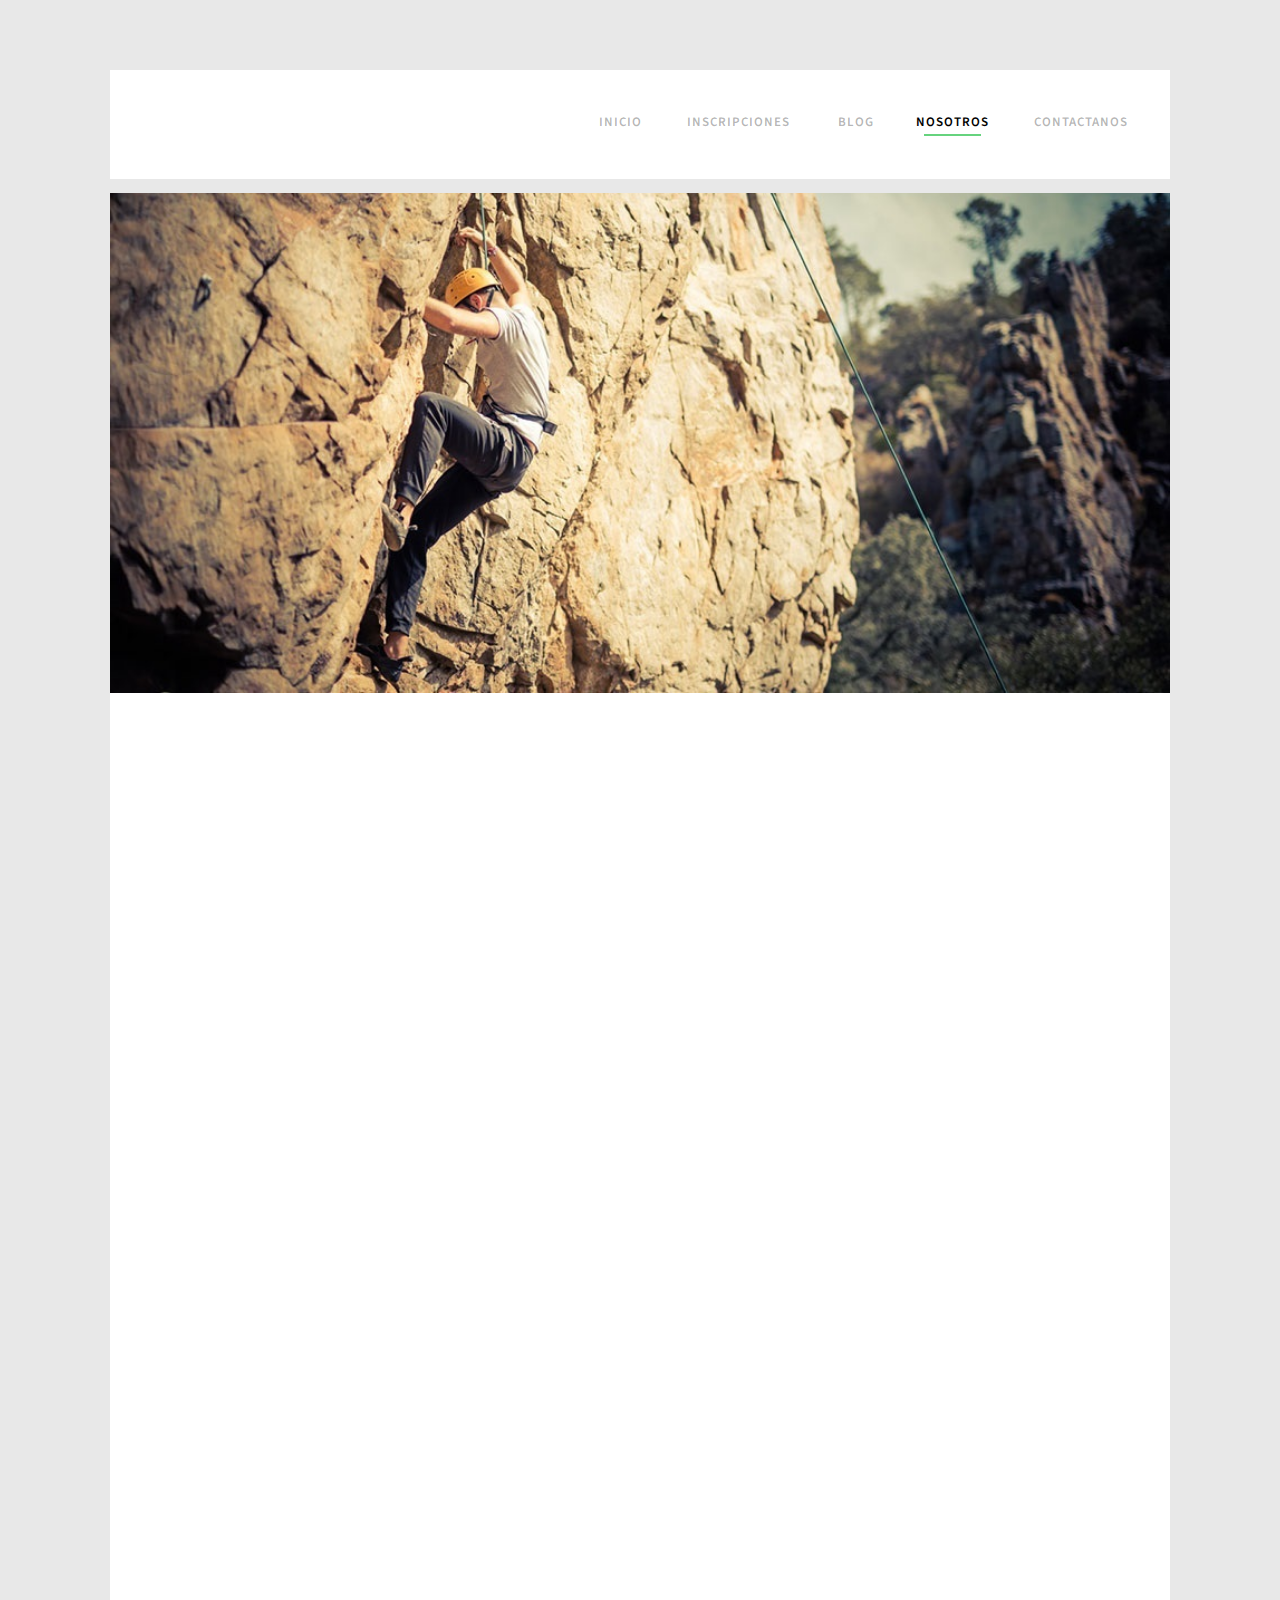
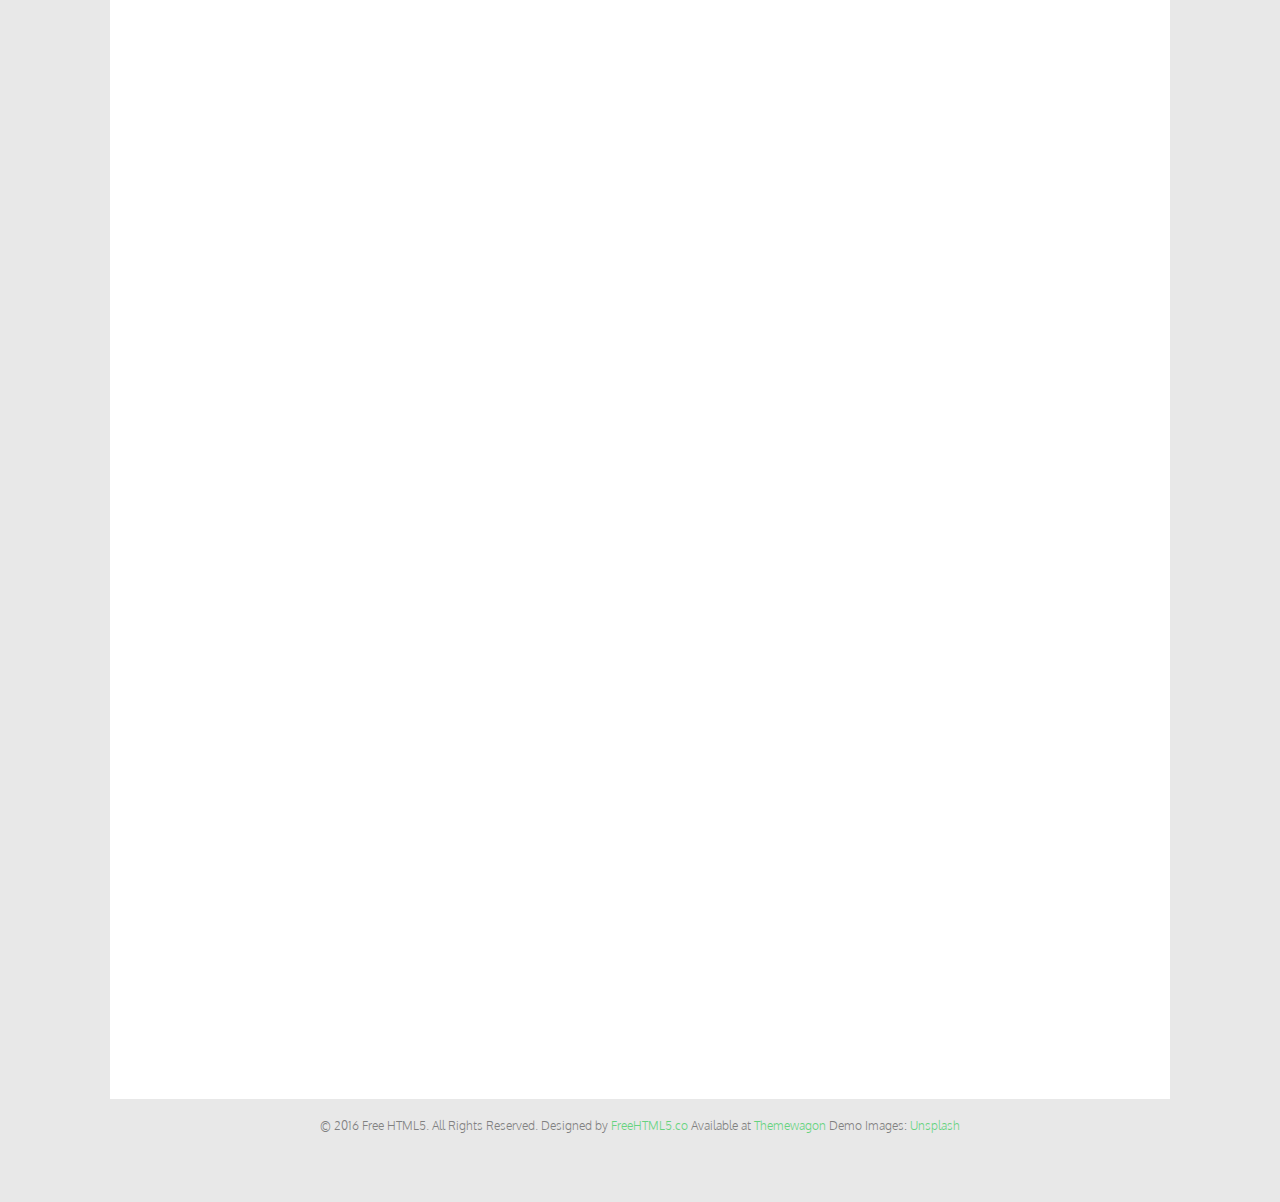
==== about.html @ 467f3aa7 "Add files via upload" ====
<!DOCTYPE HTML>
<html>
	<head>
	<meta charset="utf-8">
	<meta http-equiv="X-UA-Compatible" content="IE=edge">
	<title>Escalda</title>
	<meta name="viewport" content="width=device-width, initial-scale=1">
	<meta name="description" content="Free HTML5 Website Template by freehtml5.co" />
	<meta name="keywords" content="free website templates, free html5, free template, free bootstrap, free website template, html5, css3, mobile first, responsive" />
	<meta name="author" content="freehtml5.co" />

	<!--
	//////////////////////////////////////////////////////

	FREE HTML5 TEMPLATE
	DESIGNED & DEVELOPED by FreeHTML5.co

	Website: 		http://freehtml5.co/
	Email: 			info@freehtml5.co
	Twitter: 		http://twitter.com/fh5co
	Facebook: 		https://www.facebook.com/fh5co

	//////////////////////////////////////////////////////
	 -->

  	<!-- Facebook and Twitter integration -->
	<meta property="og:title" content=""/>
	<meta property="og:image" content=""/>
	<meta property="og:url" content=""/>
	<meta property="og:site_name" content=""/>
	<meta property="og:description" content=""/>
	<meta name="twitter:title" content="" />
	<meta name="twitter:image" content="" />
	<meta name="twitter:url" content="" />
	<meta name="twitter:card" content="" />

	<link href="https://fonts.googleapis.com/css?family=Oxygen:300,400" rel="stylesheet">
	<link href="https://fonts.googleapis.com/css?family=Source+Sans+Pro:400,600,700" rel="stylesheet">

	<!-- Animate.css -->
	<link rel="stylesheet" href="css/animate.css">
	<!-- Icomoon Icon Fonts-->
	<link rel="stylesheet" href="css/icomoon.css">
	<!-- Bootstrap  -->
	<link rel="stylesheet" href="css/bootstrap.css">

	<!-- Magnific Popup -->
	<link rel="stylesheet" href="css/magnific-popup.css">

	<!-- Flexslider  -->
	<link rel="stylesheet" href="css/flexslider.css">

	<!-- Theme style  -->
	<link rel="stylesheet" href="css/style.css">

	<!-- Modernizr JS -->
	<script src="js/modernizr-2.6.2.min.js"></script>
	<!-- FOR IE9 below -->
	<!--[if lt IE 9]>
	<script src="js/respond.min.js"></script>
	<![endif]-->

	</head>
	<body>

	<div class="fh5co-loader"></div>

	<div id="page">
	<nav class="fh5co-nav" role="navigation">
		<div class="container-wrap">
			<div class="top-menu">
				<div class="row">
					<div class="col-xs-2">
						<div id="fh5co-logo"><a href="index.html"></a></div>
					</div>
					<div class="col-xs-10 text-right menu-1">
						<ul>
							<span class="icon-home3"><li><a href="index.html">Inicio</a></li>
							<span class="icon-quill"></span><li><a href="work.html">Inscripciones</a></li>
							<li class="has-dropdown">
								<span class="icon-books"></span><a href="blog.html">Blog</a>
								<ul class="dropdown">
									<li><a href="#">Web Design</a></li>
									<li><a href="#">eCommerce</a></li>
									<li><a href="#">Branding</a></li>
									<li><a href="#">API</a></li>
								</ul>
							</li>
							<span class="icon-info"></span><li class="active"><a href="about.html">Nosotros</a></li>
							<span class="icon-location2"></span><li><a href="contact.html">Contactanos</a></li>
						</ul>
					</div>
				</div>

			</div>
		</div>
	</nav>
	<div class="container-wrap">
		<aside id="fh5co-hero">
			<div class="flexslider">
				<ul class="slides">
			   	<li style="background-image: url(images/img_bg_3.jpg);">
			   		<div class="overlay-gradient"></div>
			   		<div class="container-fluids">
			   			<div class="row">
				   			<div class="col-md-6 col-md-offset-3 slider-text slider-text-bg">
				   				<div class="slider-text-inner text-center">
				   					<h1>Asociación Potosina de Escalada A.C.</h1>
										<h2>Puedes ver más de nostros aquí <a href="http://themewagon.com/" target="_blank">Themewagon</a></h2>
				   				</div>
				   			</div>
				   		</div>
			   		</div>
			   	</li>
			  	</ul>
		  	</div>
		</aside>
		<div id="fh5co-about">
			<div class="row animate-box">
				<div class="col-md-6 col-md-offset-3 text-center heading-section">
					<h3>Nuestra historia</h3>
					<p>La Asociación Potosina de Escalada A.C. (APE, por sus siglas), es una organización de orden civil conformada por apasionados del deporte,
						que buscan a través de ella promover, organizar y fomentar la práctica de la escalada en la población potosina; así como servir de enlace y
						coordinador con las competencias regionales y nacionales.

						La APE, igualmente busca engendrar a semilla de una comunidad fuerte y participativa a través de la afiliación y la organización
						de eventos especiales como la proyección de cine de aventura, platicas, cursos y convivencias. </p><br>
				</div>
			</div>

			<div class="row">
				<div class="col-md-10 col-md-offset-1 text-center animate-box">
					<p><img src="images/cover_bg_3.jpg" alt="Free HTML5 Bootstrap Template" class="img-responsive"></p>
				</div>
				<div class="col-md-8 col-md-offset-2 text-center animate-box">
					<div class="about-desc">
						<h3>Misión</h3>
						<p>Fomentar y promover la práctica de la escalada en la población potosina, a partir de la organización de talleres,
							eventos y clínicas, dirigidas al fortalecimiento de la comunidad, no solo como escaladores, igualmente como seres humanos en contacto
							con la naturaleza. </p>
						<h3>Visión</h3>
						<p>Apoyar el desarrollo de una selección regional potosina que represente al estado en competencias regionales, nacionales e
							internacionales. Así como el fomento a una comunidad escaladora local fuerte y comprometida con el deporte. </p>
						<h3>Objetivos</h3>
						<p>
							Acercar y promover la escalada deportiva a la población potosina.

							Que el deportista no solo desarrolle habilidades físicas, igualmente adquiera capacidades sociales de cooperatividad,
							empatía y respeto por el otro y la naturaleza.
						</p><br>
						<br>
						<p>
							<ul class="fh5co-social-icons">
								<li><a href="#"><i class="icon-twitter"></i></a></li>
								<li><a href="https://es-la.facebook.com/ucslp"><i class="icon-facebook"></i></a></li>
								<li><a href="#"><i class="icon-linkedin"></i></a></li>
								<li><a href="#"><i class="icon-dribbble"></i></a></li>
							</ul>
						</p>
					</div>
				</div>
			</div>
		</div>
	</div><!-- END container-wrap -->


			<div class="row copyright">
				<div class="col-md-12 text-center">
					<p>
						<small class="block">&copy; 2016 Free HTML5. All Rights Reserved.</small>
						<small class="block">Designed by <a href="http://freehtml5.co/" target="_blank">FreeHTML5.co</a> Available at <a href="http://themewagon.com/" target="_blank">Themewagon</a> Demo Images: <a href="http://unsplash.co/" target="_blank">Unsplash</a></small>
					</p>
					<p>
						<ul class="fh5co-social-icons">
							<li><a href="#"><i class="icon-twitter"></i></a></li>
							<li><a href="#"><i class="icon-facebook"></i></a></li>
							<li><a href="#"><i class="icon-linkedin"></i></a></li>
							<li><a href="#"><i class="icon-dribbble"></i></a></li>
						</ul>
					</p>
				</div>
			</div>
		</footer>
	</div><!-- END container-wrap -->
	</div>

	<div class="gototop js-top">
		<a href="#" class="js-gotop"><i class="icon-arrow-up2"></i></a>
	</div>

	<!-- jQuery -->
	<script src="js/jquery.min.js"></script>
	<!-- jQuery Easing -->
	<script src="js/jquery.easing.1.3.js"></script>
	<!-- Bootstrap -->
	<script src="js/bootstrap.min.js"></script>
	<!-- Waypoints -->
	<script src="js/jquery.waypoints.min.js"></script>
	<!-- Flexslider -->
	<script src="js/jquery.flexslider-min.js"></script>
	<!-- Magnific Popup -->
	<script src="js/jquery.magnific-popup.min.js"></script>
	<script src="js/magnific-popup-options.js"></script>
	<!-- Counters -->
	<script src="js/jquery.countTo.js"></script>
	<!-- Main -->
	<script src="js/main.js"></script>

	</body>
</html>
---- css/icomoon.css ----
@font-face {
  font-family: 'icomoon';
  src:  url('fonts/icomoon.eot?5j2n32');
  src:  url('fonts/icomoon.eot?5j2n32#iefix') format('embedded-opentype'),
    url('fonts/icomoon.ttf?5j2n32') format('truetype'),
    url('fonts/icomoon.woff?5j2n32') format('woff'),
    url('fonts/icomoon.svg?5j2n32#icomoon') format('svg');
  font-weight: normal;
  font-style: normal;
}

[class^="icon-"], [class*=" icon-"] {
  /* use !important to prevent issues with browser extensions that change fonts */
  font-family: 'icomoon' !important;
  speak: none;
  font-style: normal;
  font-weight: normal;
  font-variant: normal;
  text-transform: none;
  line-height: 1;

  /* Better Font Rendering =========== */
  -webkit-font-smoothing: antialiased;
  -moz-osx-font-smoothing: grayscale;
}

.icon-eye2:before {
  content: "\e064";
}
.icon-paper-clip:before {
  content: "\e065";
}
.icon-mail5:before {
  content: "\e066";
}
.icon-toggle:before {
  content: "\e067";
}
.icon-layout:before {
  content: "\e068";
}
.icon-link2:before {
  content: "\e069";
}
.icon-bell2:before {
  content: "\e06a";
}
.icon-lock3:before {
  content: "\e06b";
}
.icon-unlock:before {
  content: "\e06c";
}
.icon-ribbon2:before {
  content: "\e06d";
}
.icon-image2:before {
  content: "\e06e";
}
.icon-signal:before {
  content: "\e06f";
}
.icon-target3:before {
  content: "\e070";
}
.icon-clipboard3:before {
  content: "\e071";
}
.icon-clock3:before {
  content: "\e072";
}
.icon-watch:before {
  content: "\e073";
}
.icon-air-play:before {
  content: "\e074";
}
.icon-camera3:before {
  content: "\e075";
}
.icon-video2:before {
  content: "\e076";
}
.icon-disc:before {
  content: "\e077";
}
.icon-printer3:before {
  content: "\e078";
}
.icon-monitor:before {
  content: "\e079";
}
.icon-server:before {
  content: "\e07a";
}
.icon-cog2:before {
  content: "\e07b";
}
.icon-heart3:before {
  content: "\e07c";
}
.icon-paragraph:before {
  content: "\e07d";
}
.icon-align-justify:before {
  content: "\e07e";
}
.icon-align-left:before {
  content: "\e07f";
}
.icon-align-center:before {
  content: "\e080";
}
.icon-align-right:before {
  content: "\e081";
}
.icon-book2:before {
  content: "\e082";
}
.icon-layers2:before {
  content: "\e083";
}
.icon-stack2:before {
  content: "\e084";
}
.icon-stack-2:before {
  content: "\e085";
}
.icon-paper:before {
  content: "\e086";
}
.icon-paper-stack:before {
  content: "\e087";
}
.icon-search3:before {
  content: "\e088";
}
.icon-zoom-in2:before {
  content: "\e089";
}
.icon-zoom-out2:before {
  content: "\e08a";
}
.icon-reply2:before {
  content: "\e08b";
}
.icon-circle-plus:before {
  content: "\e08c";
}
.icon-circle-minus:before {
  content: "\e08d";
}
.icon-circle-check:before {
  content: "\e08e";
}
.icon-circle-cross:before {
  content: "\e08f";
}
.icon-square-plus:before {
  content: "\e090";
}
.icon-square-minus:before {
  content: "\e091";
}
.icon-square-check:before {
  content: "\e092";
}
.icon-square-cross:before {
  content: "\e093";
}
.icon-microphone:before {
  content: "\e094";
}
.icon-record:before {
  content: "\e095";
}
.icon-skip-back:before {
  content: "\e096";
}
.icon-rewind:before {
  content: "\e097";
}
.icon-play4:before {
  content: "\e098";
}
.icon-pause3:before {
  content: "\e099";
}
.icon-stop3:before {
  content: "\e09a";
}
.icon-fast-forward:before {
  content: "\e09b";
}
.icon-skip-forward:before {
  content: "\e09c";
}
.icon-shuffle2:before {
  content: "\e09d";
}
.icon-repeat:before {
  content: "\e09e";
}
.icon-folder2:before {
  content: "\e09f";
}
.icon-umbrella:before {
  content: "\e0a0";
}
.icon-moon:before {
  content: "\e0a1";
}
.icon-thermometer:before {
  content: "\e0a2";
}
.icon-drop:before {
  content: "\e0a3";
}
.icon-sun2:before {
  content: "\e0a4";
}
.icon-cloud3:before {
  content: "\e0a5";
}
.icon-cloud-upload2:before {
  content: "\e0a6";
}
.icon-cloud-download2:before {
  content: "\e0a7";
}
.icon-upload4:before {
  content: "\e0a8";
}
.icon-download4:before {
  content: "\e0a9";
}
.icon-location3:before {
  content: "\e0aa";
}
.icon-location-2:before {
  content: "\e0ab";
}
.icon-map3:before {
  content: "\e0ac";
}
.icon-battery:before {
  content: "\e0ad";
}
.icon-head:before {
  content: "\e0ae";
}
.icon-briefcase3:before {
  content: "\e0af";
}
.icon-speech-bubble:before {
  content: "\e0b0";
}
.icon-anchor2:before {
  content: "\e0b1";
}
.icon-globe2:before {
  content: "\e0b2";
}
.icon-box:before {
  content: "\e0b3";
}
.icon-reload:before {
  content: "\e0b4";
}
.icon-share3:before {
  content: "\e0b5";
}
.icon-marquee:before {
  content: "\e0b6";
}
.icon-marquee-plus:before {
  content: "\e0b7";
}
.icon-marquee-minus:before {
  content: "\e0b8";
}
.icon-tag:before {
  content: "\e0b9";
}
.icon-power2:before {
  content: "\e0ba";
}
.icon-command2:before {
  content: "\e0bb";
}
.icon-alt:before {
  content: "\e0bc";
}
.icon-esc:before {
  content: "\e0bd";
}
.icon-bar-graph:before {
  content: "\e0be";
}
.icon-bar-graph-2:before {
  content: "\e0bf";
}
.icon-pie-graph:before {
  content: "\e0c0";
}
.icon-star:before {
  content: "\e0c1";
}
.icon-arrow-left3:before {
  content: "\e0c2";
}
.icon-arrow-right3:before {
  content: "\e0c3";
}
.icon-arrow-up3:before {
  content: "\e0c4";
}
.icon-arrow-down3:before {
  content: "\e0c5";
}
.icon-volume:before {
  content: "\e0c6";
}
.icon-mute:before {
  content: "\e0c7";
}
.icon-content-right:before {
  content: "\e100";
}
.icon-content-left:before {
  content: "\e101";
}
.icon-grid2:before {
  content: "\e102";
}
.icon-grid-2:before {
  content: "\e103";
}
.icon-columns:before {
  content: "\e104";
}
.icon-loader:before {
  content: "\e105";
}
.icon-bag:before {
  content: "\e106";
}
.icon-ban:before {
  content: "\e107";
}
.icon-flag3:before {
  content: "\e108";
}
.icon-trash:before {
  content: "\e109";
}
.icon-expand2:before {
  content: "\e110";
}
.icon-contract:before {
  content: "\e111";
}
.icon-maximize:before {
  content: "\e112";
}
.icon-minimize:before {
  content: "\e113";
}
.icon-plus2:before {
  content: "\e114";
}
.icon-minus2:before {
  content: "\e115";
}
.icon-check:before {
  content: "\e116";
}
.icon-cross2:before {
  content: "\e117";
}
.icon-move:before {
  content: "\e118";
}
.icon-delete:before {
  content: "\e119";
}
.icon-menu5:before {
  content: "\e120";
}
.icon-archive:before {
  content: "\e121";
}
.icon-inbox:before {
  content: "\e122";
}
.icon-outbox:before {
  content: "\e123";
}
.icon-file:before {
  content: "\e124";
}
.icon-file-add:before {
  content: "\e125";
}
.icon-file-subtract:before {
  content: "\e126";
}
.icon-help:before {
  content: "\e127";
}
.icon-open:before {
  content: "\e128";
}
.icon-ellipsis:before {
  content: "\e129";
}
.icon-heart4:before {
  content: "\e900";
}
.icon-cloud4:before {
  content: "\e901";
}
.icon-star2:before {
  content: "\e902";
}
.icon-tv2:before {
  content: "\e903";
}
.icon-sound:before {
  content: "\e904";
}
.icon-video3:before {
  content: "\e905";
}
.icon-trash2:before {
  content: "\e906";
}
.icon-user2:before {
  content: "\e907";
}
.icon-key3:before {
  content: "\e908";
}
.icon-search4:before {
  content: "\e909";
}
.icon-settings:before {
  content: "\e90a";
}
.icon-camera4:before {
  content: "\e90b";
}
.icon-tag2:before {
  content: "\e90c";
}
.icon-lock4:before {
  content: "\e90d";
}
.icon-bulb:before {
  content: "\e90e";
}
.icon-pen2:before {
  content: "\e90f";
}
.icon-diamond:before {
  content: "\e910";
}
.icon-display2:before {
  content: "\e911";
}
.icon-location4:before {
  content: "\e912";
}
.icon-eye3:before {
  content: "\e913";
}
.icon-bubble3:before {
  content: "\e914";
}
.icon-stack3:before {
  content: "\e915";
}
.icon-cup:before {
  content: "\e916";
}
.icon-phone3:before {
  content: "\e917";
}
.icon-news:before {
  content: "\e918";
}
.icon-mail6:before {
  content: "\e919";
}
.icon-like:before {
  content: "\e91a";
}
.icon-photo:before {
  content: "\e91b";
}
.icon-note:before {
  content: "\e91c";
}
.icon-clock4:before {
  content: "\e91d";
}
.icon-paperplane:before {
  content: "\e91e";
}
.icon-params:before {
  content: "\e91f";
}
.icon-banknote:before {
  content: "\e920";
}
.icon-data:before {
  content: "\e921";
}
.icon-music2:before {
  content: "\e922";
}
.icon-megaphone2:before {
  content: "\e923";
}
.icon-study:before {
  content: "\e924";
}
.icon-lab2:before {
  content: "\e925";
}
.icon-food:before {
  content: "\e926";
}
.icon-t-shirt:before {
  content: "\e927";
}
.icon-fire2:before {
  content: "\e928";
}
.icon-clip:before {
  content: "\e929";
}
.icon-shop:before {
  content: "\e92a";
}
.icon-calendar3:before {
  content: "\e92b";
}
.icon-wallet2:before {
  content: "\e92c";
}
.icon-vynil:before {
  content: "\e92d";
}
.icon-truck2:before {
  content: "\e92e";
}
.icon-world:before {
  content: "\e92f";
}
.icon-mobile:before {
  content: "\e000";
}
.icon-laptop:before {
  content: "\e001";
}
.icon-desktop:before {
  content: "\e002";
}
.icon-tablet:before {
  content: "\e003";
}
.icon-phone:before {
  content: "\e004";
}
.icon-document:before {
  content: "\e005";
}
.icon-documents:before {
  content: "\e006";
}
.icon-search:before {
  content: "\e007";
}
.icon-clipboard:before {
  content: "\e008";
}
.icon-newspaper:before {
  content: "\e009";
}
.icon-notebook:before {
  content: "\e00a";
}
.icon-book-open:before {
  content: "\e00b";
}
.icon-browser:before {
  content: "\e00c";
}
.icon-calendar:before {
  content: "\e00d";
}
.icon-presentation:before {
  content: "\e00e";
}
.icon-picture:before {
  content: "\e00f";
}
.icon-pictures:before {
  content: "\e010";
}
.icon-video:before {
  content: "\e011";
}
.icon-camera:before {
  content: "\e012";
}
.icon-printer:before {
  content: "\e013";
}
.icon-toolbox:before {
  content: "\e014";
}
.icon-briefcase:before {
  content: "\e015";
}
.icon-wallet:before {
  content: "\e016";
}
.icon-gift:before {
  content: "\e017";
}
.icon-bargraph:before {
  content: "\e018";
}
.icon-grid:before {
  content: "\e019";
}
.icon-expand:before {
  content: "\e01a";
}
.icon-focus:before {
  content: "\e01b";
}
.icon-edit:before {
  content: "\e01c";
}
.icon-adjustments:before {
  content: "\e01d";
}
.icon-ribbon:before {
  content: "\e01e";
}
.icon-hourglass:before {
  content: "\e01f";
}
.icon-lock:before {
  content: "\e020";
}
.icon-megaphone:before {
  content: "\e021";
}
.icon-shield:before {
  content: "\e022";
}
.icon-trophy:before {
  content: "\e023";
}
.icon-flag:before {
  content: "\e024";
}
.icon-map:before {
  content: "\e025";
}
.icon-puzzle:before {
  content: "\e026";
}
.icon-basket:before {
  content: "\e027";
}
.icon-envelope:before {
  content: "\e028";
}
.icon-streetsign:before {
  content: "\e029";
}
.icon-telescope:before {
  content: "\e02a";
}
.icon-gears:before {
  content: "\e02b";
}
.icon-key:before {
  content: "\e02c";
}
.icon-paperclip:before {
  content: "\e02d";
}
.icon-attachment:before {
  content: "\e02e";
}
.icon-pricetags:before {
  content: "\e02f";
}
.icon-lightbulb:before {
  content: "\e030";
}
.icon-layers:before {
  content: "\e031";
}
.icon-pencil:before {
  content: "\e032";
}
.icon-tools:before {
  content: "\e033";
}
.icon-tools-2:before {
  content: "\e034";
}
.icon-scissors:before {
  content: "\e035";
}
.icon-paintbrush:before {
  content: "\e036";
}
.icon-magnifying-glass:before {
  content: "\e037";
}
.icon-circle-compass:before {
  content: "\e038";
}
.icon-linegraph:before {
  content: "\e039";
}
.icon-mic:before {
  content: "\e03a";
}
.icon-strategy:before {
  content: "\e03b";
}
.icon-beaker:before {
  content: "\e03c";
}
.icon-caution:before {
  content: "\e03d";
}
.icon-recycle:before {
  content: "\e03e";
}
.icon-anchor:before {
  content: "\e03f";
}
.icon-profile-male:before {
  content: "\e040";
}
.icon-profile-female:before {
  content: "\e041";
}
.icon-bike:before {
  content: "\e042";
}
.icon-wine:before {
  content: "\e043";
}
.icon-hotairballoon:before {
  content: "\e044";
}
.icon-globe:before {
  content: "\e045";
}
.icon-genius:before {
  content: "\e046";
}
.icon-map-pin:before {
  content: "\e047";
}
.icon-dial:before {
  content: "\e048";
}
.icon-chat:before {
  content: "\e049";
}
.icon-heart:before {
  content: "\e04a";
}
.icon-cloud:before {
  content: "\e04b";
}
.icon-upload:before {
  content: "\e04c";
}
.icon-download:before {
  content: "\e04d";
}
.icon-target:before {
  content: "\e04e";
}
.icon-hazardous:before {
  content: "\e04f";
}
.icon-piechart:before {
  content: "\e050";
}
.icon-speedometer:before {
  content: "\e051";
}
.icon-global:before {
  content: "\e052";
}
.icon-compass:before {
  content: "\e053";
}
.icon-lifesaver:before {
  content: "\e054";
}
.icon-clock:before {
  content: "\e055";
}
.icon-aperture:before {
  content: "\e056";
}
.icon-quote:before {
  content: "\e057";
}
.icon-scope:before {
  content: "\e058";
}
.icon-alarmclock:before {
  content: "\e059";
}
.icon-refresh:before {
  content: "\e05a";
}
.icon-happy:before {
  content: "\e05b";
}
.icon-sad:before {
  content: "\e05c";
}
.icon-facebook:before {
  content: "\e05d";
}
.icon-twitter:before {
  content: "\e05e";
}
.icon-googleplus:before {
  content: "\e05f";
}
.icon-rss:before {
  content: "\e060";
}
.icon-tumblr:before {
  content: "\e061";
}
.icon-linkedin:before {
  content: "\e062";
}
.icon-dribbble:before {
  content: "\e063";
}
.icon-home:before {
  content: "\e930";
}
.icon-home2:before {
  content: "\e931";
}
.icon-home3:before {
  content: "\e932";
}
.icon-office:before {
  content: "\e933";
}
.icon-newspaper2:before {
  content: "\e934";
}
.icon-pencil2:before {
  content: "\e935";
}
.icon-pencil22:before {
  content: "\e936";
}
.icon-quill:before {
  content: "\e937";
}
.icon-pen:before {
  content: "\e938";
}
.icon-blog:before {
  content: "\e939";
}
.icon-eyedropper:before {
  content: "\e93a";
}
.icon-droplet:before {
  content: "\e93b";
}
.icon-paint-format:before {
  content: "\e93c";
}
.icon-image:before {
  content: "\e93d";
}
.icon-images:before {
  content: "\e93e";
}
.icon-camera2:before {
  content: "\e93f";
}
.icon-headphones:before {
  content: "\e940";
}
.icon-music:before {
  content: "\e941";
}
.icon-play:before {
  content: "\e942";
}
.icon-film:before {
  content: "\e943";
}
.icon-video-camera:before {
  content: "\e944";
}
.icon-dice:before {
  content: "\e945";
}
.icon-pacman:before {
  content: "\e946";
}
.icon-spades:before {
  content: "\e947";
}
.icon-clubs:before {
  content: "\e948";
}
.icon-diamonds:before {
  content: "\e949";
}
.icon-bullhorn:before {
  content: "\e94a";
}
.icon-connection:before {
  content: "\e94b";
}
.icon-podcast:before {
  content: "\e94c";
}
.icon-feed:before {
  content: "\e94d";
}
.icon-mic2:before {
  content: "\e94e";
}
.icon-book:before {
  content: "\e94f";
}
.icon-books:before {
  content: "\e950";
}
.icon-library:before {
  content: "\e951";
}
.icon-file-text:before {
  content: "\e952";
}
.icon-profile:before {
  content: "\e953";
}
.icon-file-empty:before {
  content: "\e954";
}
.icon-files-empty:before {
  content: "\e955";
}
.icon-file-text2:before {
  content: "\e956";
}
.icon-file-picture:before {
  content: "\e957";
}
.icon-file-music:before {
  content: "\e958";
}
.icon-file-play:before {
  content: "\e959";
}
.icon-file-video:before {
  content: "\e95a";
}
.icon-file-zip:before {
  content: "\e95b";
}
.icon-copy:before {
  content: "\e95c";
}
.icon-paste:before {
  content: "\e95d";
}
.icon-stack:before {
  content: "\e95e";
}
.icon-folder:before {
  content: "\e95f";
}
.icon-folder-open:before {
  content: "\e960";
}
.icon-folder-plus:before {
  content: "\e961";
}
.icon-folder-minus:before {
  content: "\e962";
}
.icon-folder-download:before {
  content: "\e963";
}
.icon-folder-upload:before {
  content: "\e964";
}
.icon-price-tag:before {
  content: "\e965";
}
.icon-price-tags:before {
  content: "\e966";
}
.icon-barcode:before {
  content: "\e967";
}
.icon-qrcode:before {
  content: "\e968";
}
.icon-ticket:before {
  content: "\e969";
}
.icon-cart:before {
  content: "\e96a";
}
.icon-coin-dollar:before {
  content: "\e96b";
}
.icon-coin-euro:before {
  content: "\e96c";
}
.icon-coin-pound:before {
  content: "\e96d";
}
.icon-coin-yen:before {
  content: "\e96e";
}
.icon-credit-card:before {
  content: "\e96f";
}
.icon-calculator:before {
  content: "\e970";
}
.icon-lifebuoy:before {
  content: "\e971";
}
.icon-phone2:before {
  content: "\e972";
}
.icon-phone-hang-up:before {
  content: "\e973";
}
.icon-address-book:before {
  content: "\e974";
}
.icon-envelop:before {
  content: "\e975";
}
.icon-pushpin:before {
  content: "\e976";
}
.icon-location:before {
  content: "\e977";
}
.icon-location2:before {
  content: "\e978";
}
.icon-compass2:before {
  content: "\e979";
}
.icon-compass22:before {
  content: "\e97a";
}
.icon-map2:before {
  content: "\e97b";
}
.icon-map22:before {
  content: "\e97c";
}
.icon-history:before {
  content: "\e97d";
}
.icon-clock2:before {
  content: "\e97e";
}
.icon-clock22:before {
  content: "\e97f";
}
.icon-alarm:before {
  content: "\e980";
}
.icon-bell:before {
  content: "\e981";
}
.icon-stopwatch:before {
  content: "\e982";
}
.icon-calendar2:before {
  content: "\e983";
}
.icon-printer2:before {
  content: "\e984";
}
.icon-keyboard:before {
  content: "\e985";
}
.icon-display:before {
  content: "\e986";
}
.icon-laptop2:before {
  content: "\e987";
}
.icon-mobile2:before {
  content: "\e988";
}
.icon-mobile22:before {
  content: "\e989";
}
.icon-tablet2:before {
  content: "\e98a";
}
.icon-tv:before {
  content: "\e98b";
}
.icon-drawer:before {
  content: "\e98c";
}
.icon-drawer2:before {
  content: "\e98d";
}
.icon-box-add:before {
  content: "\e98e";
}
.icon-box-remove:before {
  content: "\e98f";
}
.icon-download3:before {
  content: "\e990";
}
.icon-upload2:before {
  content: "\e991";
}
.icon-floppy-disk:before {
  content: "\e992";
}
.icon-drive:before {
  content: "\e993";
}
.icon-database:before {
  content: "\e994";
}
.icon-undo:before {
  content: "\e995";
}
.icon-redo:before {
  content: "\e996";
}
.icon-undo2:before {
  content: "\e997";
}
.icon-redo2:before {
  content: "\e998";
}
.icon-forward:before {
  content: "\e999";
}
.icon-reply:before {
  content: "\e99a";
}
.icon-bubble:before {
  content: "\e99b";
}
.icon-bubbles:before {
  content: "\e99c";
}
.icon-bubbles2:before {
  content: "\e99d";
}
.icon-bubble2:before {
  content: "\e99e";
}
.icon-bubbles3:before {
  content: "\e99f";
}
.icon-bubbles4:before {
  content: "\e9a0";
}
.icon-user:before {
  content: "\e9a1";
}
.icon-users:before {
  content: "\e9a2";
}
.icon-user-plus:before {
  content: "\e9a3";
}
.icon-user-minus:before {
  content: "\e9a4";
}
.icon-user-check:before {
  content: "\e9a5";
}
.icon-user-tie:before {
  content: "\e9a6";
}
.icon-quotes-left:before {
  content: "\e9a7";
}
.icon-quotes-right:before {
  content: "\e9a8";
}
.icon-hour-glass:before {
  content: "\e9a9";
}
.icon-spinner:before {
  content: "\e9aa";
}
.icon-spinner2:before {
  content: "\e9ab";
}
.icon-spinner3:before {
  content: "\e9ac";
}
.icon-spinner4:before {
  content: "\e9ad";
}
.icon-spinner5:before {
  content: "\e9ae";
}
.icon-spinner6:before {
  content: "\e9af";
}
.icon-spinner7:before {
  content: "\e9b0";
}
.icon-spinner8:before {
  content: "\e9b1";
}
.icon-spinner9:before {
  content: "\e9b2";
}
.icon-spinner10:before {
  content: "\e9b3";
}
.icon-spinner11:before {
  content: "\e9b4";
}
.icon-binoculars:before {
  content: "\e9b5";
}
.icon-search2:before {
  content: "\e9b6";
}
.icon-zoom-in:before {
  content: "\e9b7";
}
.icon-zoom-out:before {
  content: "\e9b8";
}
.icon-enlarge:before {
  content: "\e9b9";
}
.icon-shrink:before {
  content: "\e9ba";
}
.icon-enlarge2:before {
  content: "\e9bb";
}
.icon-shrink2:before {
  content: "\e9bc";
}
.icon-key2:before {
  content: "\e9bd";
}
.icon-key22:before {
  content: "\e9be";
}
.icon-lock2:before {
  content: "\e9bf";
}
.icon-unlocked:before {
  content: "\e9c0";
}
.icon-wrench:before {
  content: "\e9c1";
}
.icon-equalizer:before {
  content: "\e9c2";
}
.icon-equalizer2:before {
  content: "\e9c3";
}
.icon-cog:before {
  content: "\e9c4";
}
.icon-cogs:before {
  content: "\e9c5";
}
.icon-hammer:before {
  content: "\e9c6";
}
.icon-magic-wand:before {
  content: "\e9c7";
}
.icon-aid-kit:before {
  content: "\e9c8";
}
.icon-bug:before {
  content: "\e9c9";
}
.icon-pie-chart:before {
  content: "\e9ca";
}
.icon-stats-dots:before {
  content: "\e9cb";
}
.icon-stats-bars:before {
  content: "\e9cc";
}
.icon-stats-bars2:before {
  content: "\e9cd";
}
.icon-trophy2:before {
  content: "\e9ce";
}
.icon-gift2:before {
  content: "\e9cf";
}
.icon-glass:before {
  content: "\e9d0";
}
.icon-glass2:before {
  content: "\e9d1";
}
.icon-mug:before {
  content: "\e9d2";
}
.icon-spoon-knife:before {
  content: "\e9d3";
}
.icon-leaf:before {
  content: "\e9d4";
}
.icon-rocket:before {
  content: "\e9d5";
}
.icon-meter:before {
  content: "\e9d6";
}
.icon-meter2:before {
  content: "\e9d7";
}
.icon-hammer2:before {
  content: "\e9d8";
}
.icon-fire:before {
  content: "\e9d9";
}
.icon-lab:before {
  content: "\e9da";
}
.icon-magnet:before {
  content: "\e9db";
}
.icon-bin:before {
  content: "\e9dc";
}
.icon-bin2:before {
  content: "\e9dd";
}
.icon-briefcase2:before {
  content: "\e9de";
}
.icon-airplane:before {
  content: "\e9df";
}
.icon-truck:before {
  content: "\e9e0";
}
.icon-road:before {
  content: "\e9e1";
}
.icon-accessibility:before {
  content: "\e9e2";
}
.icon-target2:before {
  content: "\e9e3";
}
.icon-shield2:before {
  content: "\e9e4";
}
.icon-power:before {
  content: "\e9e5";
}
.icon-switch:before {
  content: "\e9e6";
}
.icon-power-cord:before {
  content: "\e9e7";
}
.icon-clipboard2:before {
  content: "\e9e8";
}
.icon-list-numbered:before {
  content: "\e9e9";
}
.icon-list:before {
  content: "\e9ea";
}
.icon-list2:before {
  content: "\e9eb";
}
.icon-tree:before {
  content: "\e9ec";
}
.icon-menu:before {
  content: "\e9ed";
}
.icon-menu2:before {
  content: "\e9ee";
}
.icon-menu3:before {
  content: "\e9ef";
}
.icon-menu4:before {
  content: "\e9f0";
}
.icon-cloud2:before {
  content: "\e9f1";
}
.icon-cloud-download:before {
  content: "\e9f2";
}
.icon-cloud-upload:before {
  content: "\e9f3";
}
.icon-cloud-check:before {
  content: "\e9f4";
}
.icon-download2:before {
  content: "\e9f5";
}
.icon-upload22:before {
  content: "\e9f6";
}
.icon-download32:before {
  content: "\e9f7";
}
.icon-upload3:before {
  content: "\e9f8";
}
.icon-sphere:before {
  content: "\e9f9";
}
.icon-earth:before {
  content: "\e9fa";
}
.icon-link:before {
  content: "\e9fb";
}
.icon-flag2:before {
  content: "\e9fc";
}
.icon-attachment2:before {
  content: "\e9fd";
}
.icon-eye:before {
  content: "\e9fe";
}
.icon-eye-plus:before {
  content: "\e9ff";
}
.icon-eye-minus:before {
  content: "\ea00";
}
.icon-eye-blocked:before {
  content: "\ea01";
}
.icon-bookmark:before {
  content: "\ea02";
}
.icon-bookmarks:before {
  content: "\ea03";
}
.icon-sun:before {
  content: "\ea04";
}
.icon-contrast:before {
  content: "\ea05";
}
.icon-brightness-contrast:before {
  content: "\ea06";
}
.icon-star-empty:before {
  content: "\ea07";
}
.icon-star-half:before {
  content: "\ea08";
}
.icon-star-full:before {
  content: "\ea09";
}
.icon-heart2:before {
  content: "\ea0a";
}
.icon-heart-broken:before {
  content: "\ea0b";
}
.icon-man:before {
  content: "\ea0c";
}
.icon-woman:before {
  content: "\ea0d";
}
.icon-man-woman:before {
  content: "\ea0e";
}
.icon-happy3:before {
  content: "\ea0f";
}
.icon-happy2:before {
  content: "\ea10";
}
.icon-smile:before {
  content: "\ea11";
}
.icon-smile2:before {
  content: "\ea12";
}
.icon-tongue:before {
  content: "\ea13";
}
.icon-tongue2:before {
  content: "\ea14";
}
.icon-sad2:before {
  content: "\ea15";
}
.icon-sad22:before {
  content: "\ea16";
}
.icon-wink:before {
  content: "\ea17";
}
.icon-wink2:before {
  content: "\ea18";
}
.icon-grin:before {
  content: "\ea19";
}
.icon-grin2:before {
  content: "\ea1a";
}
.icon-cool:before {
  content: "\ea1b";
}
.icon-cool2:before {
  content: "\ea1c";
}
.icon-angry:before {
  content: "\ea1d";
}
.icon-angry2:before {
  content: "\ea1e";
}
.icon-evil:before {
  content: "\ea1f";
}
.icon-evil2:before {
  content: "\ea20";
}
.icon-shocked:before {
  content: "\ea21";
}
.icon-shocked2:before {
  content: "\ea22";
}
.icon-baffled:before {
  content: "\ea23";
}
.icon-baffled2:before {
  content: "\ea24";
}
.icon-confused:before {
  content: "\ea25";
}
.icon-confused2:before {
  content: "\ea26";
}
.icon-neutral:before {
  content: "\ea27";
}
.icon-neutral2:before {
  content: "\ea28";
}
.icon-hipster:before {
  content: "\ea29";
}
.icon-hipster2:before {
  content: "\ea2a";
}
.icon-wondering:before {
  content: "\ea2b";
}
.icon-wondering2:before {
  content: "\ea2c";
}
.icon-sleepy:before {
  content: "\ea2d";
}
.icon-sleepy2:before {
  content: "\ea2e";
}
.icon-frustrated:before {
  content: "\ea2f";
}
.icon-frustrated2:before {
  content: "\ea30";
}
.icon-crying:before {
  content: "\ea31";
}
.icon-crying2:before {
  content: "\ea32";
}
.icon-point-up:before {
  content: "\ea33";
}
.icon-point-right:before {
  content: "\ea34";
}
.icon-point-down:before {
  content: "\ea35";
}
.icon-point-left:before {
  content: "\ea36";
}
.icon-warning:before {
  content: "\ea37";
}
.icon-notification:before {
  content: "\ea38";
}
.icon-question:before {
  content: "\ea39";
}
.icon-plus:before {
  content: "\ea3a";
}
.icon-minus:before {
  content: "\ea3b";
}
.icon-info:before {
  content: "\ea3c";
}
.icon-cancel-circle:before {
  content: "\ea3d";
}
.icon-blocked:before {
  content: "\ea3e";
}
.icon-cross:before {
  content: "\ea3f";
}
.icon-checkmark:before {
  content: "\ea40";
}
.icon-checkmark2:before {
  content: "\ea41";
}
.icon-spell-check:before {
  content: "\ea42";
}
.icon-enter:before {
  content: "\ea43";
}
.icon-exit:before {
  content: "\ea44";
}
.icon-play2:before {
  content: "\ea45";
}
.icon-pause:before {
  content: "\ea46";
}
.icon-stop:before {
  content: "\ea47";
}
.icon-previous:before {
  content: "\ea48";
}
.icon-next:before {
  content: "\ea49";
}
.icon-backward:before {
  content: "\ea4a";
}
.icon-forward2:before {
  content: "\ea4b";
}
.icon-play3:before {
  content: "\ea4c";
}
.icon-pause2:before {
  content: "\ea4d";
}
.icon-stop2:before {
  content: "\ea4e";
}
.icon-backward2:before {
  content: "\ea4f";
}
.icon-forward3:before {
  content: "\ea50";
}
.icon-first:before {
  content: "\ea51";
}
.icon-last:before {
  content: "\ea52";
}
.icon-previous2:before {
  content: "\ea53";
}
.icon-next2:before {
  content: "\ea54";
}
.icon-eject:before {
  content: "\ea55";
}
.icon-volume-high:before {
  content: "\ea56";
}
.icon-volume-medium:before {
  content: "\ea57";
}
.icon-volume-low:before {
  content: "\ea58";
}
.icon-volume-mute:before {
  content: "\ea59";
}
.icon-volume-mute2:before {
  content: "\ea5a";
}
.icon-volume-increase:before {
  content: "\ea5b";
}
.icon-volume-decrease:before {
  content: "\ea5c";
}
.icon-loop:before {
  content: "\ea5d";
}
.icon-loop2:before {
  content: "\ea5e";
}
.icon-infinite:before {
  content: "\ea5f";
}
.icon-shuffle:before {
  content: "\ea60";
}
.icon-arrow-up-left:before {
  content: "\ea61";
}
.icon-arrow-up:before {
  content: "\ea62";
}
.icon-arrow-up-right:before {
  content: "\ea63";
}
.icon-arrow-right:before {
  content: "\ea64";
}
.icon-arrow-down-right:before {
  content: "\ea65";
}
.icon-arrow-down:before {
  content: "\ea66";
}
.icon-arrow-down-left:before {
  content: "\ea67";
}
.icon-arrow-left:before {
  content: "\ea68";
}
.icon-arrow-up-left2:before {
  content: "\ea69";
}
.icon-arrow-up2:before {
  content: "\ea6a";
}
.icon-arrow-up-right2:before {
  content: "\ea6b";
}
.icon-arrow-right2:before {
  content: "\ea6c";
}
.icon-arrow-down-right2:before {
  content: "\ea6d";
}
.icon-arrow-down2:before {
  content: "\ea6e";
}
.icon-arrow-down-left2:before {
  content: "\ea6f";
}
.icon-arrow-left2:before {
  content: "\ea70";
}
.icon-circle-up:before {
  content: "\ea71";
}
.icon-circle-right:before {
  content: "\ea72";
}
.icon-circle-down:before {
  content: "\ea73";
}
.icon-circle-left:before {
  content: "\ea74";
}
.icon-tab:before {
  content: "\ea75";
}
.icon-move-up:before {
  content: "\ea76";
}
.icon-move-down:before {
  content: "\ea77";
}
.icon-sort-alpha-asc:before {
  content: "\ea78";
}
.icon-sort-alpha-desc:before {
  content: "\ea79";
}
.icon-sort-numeric-asc:before {
  content: "\ea7a";
}
.icon-sort-numberic-desc:before {
  content: "\ea7b";
}
.icon-sort-amount-asc:before {
  content: "\ea7c";
}
.icon-sort-amount-desc:before {
  content: "\ea7d";
}
.icon-command:before {
  content: "\ea7e";
}
.icon-shift:before {
  content: "\ea7f";
}
.icon-ctrl:before {
  content: "\ea80";
}
.icon-opt:before {
  content: "\ea81";
}
.icon-checkbox-checked:before {
  content: "\ea82";
}
.icon-checkbox-unchecked:before {
  content: "\ea83";
}
.icon-radio-checked:before {
  content: "\ea84";
}
.icon-radio-checked2:before {
  content: "\ea85";
}
.icon-radio-unchecked:before {
  content: "\ea86";
}
.icon-crop:before {
  content: "\ea87";
}
.icon-make-group:before {
  content: "\ea88";
}
.icon-ungroup:before {
  content: "\ea89";
}
.icon-scissors2:before {
  content: "\ea8a";
}
.icon-filter:before {
  content: "\ea8b";
}
.icon-font:before {
  content: "\ea8c";
}
.icon-ligature:before {
  content: "\ea8d";
}
.icon-ligature2:before {
  content: "\ea8e";
}
.icon-text-height:before {
  content: "\ea8f";
}
.icon-text-width:before {
  content: "\ea90";
}
.icon-font-size:before {
  content: "\ea91";
}
.icon-bold:before {
  content: "\ea92";
}
.icon-underline:before {
  content: "\ea93";
}
.icon-italic:before {
  content: "\ea94";
}
.icon-strikethrough:before {
  content: "\ea95";
}
.icon-omega:before {
  content: "\ea96";
}
.icon-sigma:before {
  content: "\ea97";
}
.icon-page-break:before {
  content: "\ea98";
}
.icon-superscript:before {
  content: "\ea99";
}
.icon-subscript:before {
  content: "\ea9a";
}
.icon-superscript2:before {
  content: "\ea9b";
}
.icon-subscript2:before {
  content: "\ea9c";
}
.icon-text-color:before {
  content: "\ea9d";
}
.icon-pagebreak:before {
  content: "\ea9e";
}
.icon-clear-formatting:before {
  content: "\ea9f";
}
.icon-table:before {
  content: "\eaa0";
}
.icon-table2:before {
  content: "\eaa1";
}
.icon-insert-template:before {
  content: "\eaa2";
}
.icon-pilcrow:before {
  content: "\eaa3";
}
.icon-ltr:before {
  content: "\eaa4";
}
.icon-rtl:before {
  content: "\eaa5";
}
.icon-section:before {
  content: "\eaa6";
}
.icon-paragraph-left:before {
  content: "\eaa7";
}
.icon-paragraph-center:before {
  content: "\eaa8";
}
.icon-paragraph-right:before {
  content: "\eaa9";
}
.icon-paragraph-justify:before {
  content: "\eaaa";
}
.icon-indent-increase:before {
  content: "\eaab";
}
.icon-indent-decrease:before {
  content: "\eaac";
}
.icon-share:before {
  content: "\eaad";
}
.icon-new-tab:before {
  content: "\eaae";
}
.icon-embed:before {
  content: "\eaaf";
}
.icon-embed2:before {
  content: "\eab0";
}
.icon-terminal:before {
  content: "\eab1";
}
.icon-share2:before {
  content: "\eab2";
}
.icon-mail:before {
  content: "\eab3";
}
.icon-mail2:before {
  content: "\eab4";
}
.icon-mail3:before {
  content: "\eab5";
}
.icon-mail4:before {
  content: "\eab6";
}
.icon-amazon:before {
  content: "\eab7";
}
.icon-google:before {
  content: "\eab8";
}
.icon-google2:before {
  content: "\eab9";
}
.icon-google3:before {
  content: "\eaba";
}
.icon-google-plus:before {
  content: "\eabb";
}
.icon-google-plus2:before {
  content: "\eabc";
}
.icon-google-plus3:before {
  content: "\eabd";
}
.icon-hangouts:before {
  content: "\eabe";
}
.icon-google-drive:before {
  content: "\eabf";
}
.icon-facebook2:before {
  content: "\eac0";
}
.icon-facebook22:before {
  content: "\eac1";
}
.icon-instagram:before {
  content: "\eac2";
}
.icon-whatsapp:before {
  content: "\eac3";
}
.icon-spotify:before {
  content: "\eac4";
}
.icon-telegram:before {
  content: "\eac5";
}
.icon-twitter2:before {
  content: "\eac6";
}
.icon-vine:before {
  content: "\eac7";
}
.icon-vk:before {
  content: "\eac8";
}
.icon-renren:before {
  content: "\eac9";
}
.icon-sina-weibo:before {
  content: "\eaca";
}
.icon-rss2:before {
  content: "\eacb";
}
.icon-rss22:before {
  content: "\eacc";
}
.icon-youtube:before {
  content: "\eacd";
}
.icon-youtube2:before {
  content: "\eace";
}
.icon-twitch:before {
  content: "\eacf";
}
.icon-vimeo:before {
  content: "\ead0";
}
.icon-vimeo2:before {
  content: "\ead1";
}
.icon-lanyrd:before {
  content: "\ead2";
}
.icon-flickr:before {
  content: "\ead3";
}
.icon-flickr2:before {
  content: "\ead4";
}
.icon-flickr3:before {
  content: "\ead5";
}
.icon-flickr4:before {
  content: "\ead6";
}
.icon-dribbble2:before {
  content: "\ead7";
}
.icon-behance:before {
  content: "\ead8";
}
.icon-behance2:before {
  content: "\ead9";
}
.icon-deviantart:before {
  content: "\eada";
}
.icon-500px:before {
  content: "\eadb";
}
.icon-steam:before {
  content: "\eadc";
}
.icon-steam2:before {
  content: "\eadd";
}
.icon-dropbox:before {
  content: "\eade";
}
.icon-onedrive:before {
  content: "\eadf";
}
.icon-github:before {
  content: "\eae0";
}
.icon-npm:before {
  content: "\eae1";
}
.icon-basecamp:before {
  content: "\eae2";
}
.icon-trello:before {
  content: "\eae3";
}
.icon-wordpress:before {
  content: "\eae4";
}
.icon-joomla:before {
  content: "\eae5";
}
.icon-ello:before {
  content: "\eae6";
}
.icon-blogger:before {
  content: "\eae7";
}
.icon-blogger2:before {
  content: "\eae8";
}
.icon-tumblr2:before {
  content: "\eae9";
}
.icon-tumblr22:before {
  content: "\eaea";
}
.icon-yahoo:before {
  content: "\eaeb";
}
.icon-yahoo2:before {
  content: "\eaec";
}
.icon-tux:before {
  content: "\eaed";
}
.icon-appleinc:before {
  content: "\eaee";
}
.icon-finder:before {
  content: "\eaef";
}
.icon-android:before {
  content: "\eaf0";
}
.icon-windows:before {
  content: "\eaf1";
}
.icon-windows8:before {
  content: "\eaf2";
}
.icon-soundcloud:before {
  content: "\eaf3";
}
.icon-soundcloud2:before {
  content: "\eaf4";
}
.icon-skype:before {
  content: "\eaf5";
}
.icon-reddit:before {
  content: "\eaf6";
}
.icon-hackernews:before {
  content: "\eaf7";
}
.icon-wikipedia:before {
  content: "\eaf8";
}
.icon-linkedin2:before {
  content: "\eaf9";
}
.icon-linkedin22:before {
  content: "\eafa";
}
.icon-lastfm:before {
  content: "\eafb";
}
.icon-lastfm2:before {
  content: "\eafc";
}
.icon-delicious:before {
  content: "\eafd";
}
.icon-stumbleupon:before {
  content: "\eafe";
}
.icon-stumbleupon2:before {
  content: "\eaff";
}
.icon-stackoverflow:before {
  content: "\eb00";
}
.icon-pinterest:before {
  content: "\eb01";
}
.icon-pinterest2:before {
  content: "\eb02";
}
.icon-xing:before {
  content: "\eb03";
}
.icon-xing2:before {
  content: "\eb04";
}
.icon-flattr:before {
  content: "\eb05";
}
.icon-foursquare:before {
  content: "\eb06";
}
.icon-yelp:before {
  content: "\eb07";
}
.icon-paypal:before {
  content: "\eb08";
}
.icon-chrome:before {
  content: "\eb09";
}
.icon-firefox:before {
  content: "\eb0a";
}
.icon-IE:before {
  content: "\eb0b";
}
.icon-edge:before {
  content: "\eb0c";
}
.icon-safari:before {
  content: "\eb0d";
}
.icon-opera:before {
  content: "\eb0e";
}
.icon-file-pdf:before {
  content: "\eb0f";
}
.icon-file-openoffice:before {
  content: "\eb10";
}
.icon-file-word:before {
  content: "\eb11";
}
.icon-file-excel:before {
  content: "\eb12";
}
.icon-libreoffice:before {
  content: "\eb13";
}
.icon-html-five:before {
  content: "\eb14";
}
.icon-html-five2:before {
  content: "\eb15";
}
.icon-css3:before {
  content: "\eb16";
}
.icon-git:before {
  content: "\eb17";
}
.icon-codepen:before {
  content: "\eb18";
}
.icon-svg:before {
  content: "\eb19";
}
.icon-IcoMoon:before {
  content: "\eb1a";
}
---- css/style.css ----
@font-face {
  font-family: 'icomoon';
  src: url("../fonts/icomoon/icomoon.eot?srf3rx");
  src: url("../fonts/icomoon/icomoon.eot?srf3rx#iefix") format("embedded-opentype"), url("../fonts/icomoon/icomoon.ttf?srf3rx") format("truetype"), url("../fonts/icomoon/icomoon.woff?srf3rx") format("woff"), url("../fonts/icomoon/icomoon.svg?srf3rx#icomoon") format("svg");
  font-weight: normal;
  font-style: normal;
}
/* =======================================================
*
* 	Template Style
*
* ======================================================= */
body {
  font-family: "Oxygen", sans-serif;
  font-weight: 300;
  font-size: 14px;
  line-height: 1.7;
  color: gray;
  background: #e8e8e8;
}

.button {
  background-color: #363636;
  border: none;
  color: white;
  padding: 15px 32px;
  text-align: center;
  text-decoration: none;
  display: inline-block;
  font-size: 16px;
  margin: 4px 2px;
  cursor: pointer;
}

#page {
  position: relative;
  overflow-x: hidden;
  width: 100%;
  height: 100%;
  -webkit-transition: 0.5s;
  -o-transition: 0.5s;
  transition: 0.5s;
}
.offcanvas #page {
  overflow: hidden;
  position: absolute;
}
.offcanvas #page:after {
  -webkit-transition: 2s;
  -o-transition: 2s;
  transition: 2s;
  position: absolute;
  top: 0;
  right: 0;
  bottom: 0;
  left: 0;
  z-index: 101;
  background: rgba(0, 0, 0, 0.7);
  content: "";
}

a {
  color: #66D37E;
  -webkit-transition: 0.5s;
  -o-transition: 0.5s;
  transition: 0.5s;
}
a:hover, a:active, a:focus {
  color: #66D37E;
  outline: none;
  text-decoration: none;
}

p {
  margin-bottom: 20px;
}

h1, h2, h3, h4, h5, h6, figure {
  color: #000;
  font-family: "Source Sans Pro", sans-serif;
  font-weight: 400;
  margin: 0 0 20px 0;
}

::-webkit-selection {
  color: #fff;
  background: #66D37E;
}

::-moz-selection {
  color: #fff;
  background: #66D37E;
}

::selection {
  color: #fff;
  background: #66D37E;
}

.container-wrap {
  max-width: 1060px;
  margin: 0 auto;
  margin-bottom: 1em;
  background: #fff;
}
@media screen and (max-width: 768px) {
  .container-wrap {
    width: 100%;
  }
}

.fh5co-nav {
  margin: 5em 0 0 0;
}
@media screen and (max-width: 768px) {
  .fh5co-nav {
    margin: 0;
  }
}
.fh5co-nav .top-menu {
  padding: 34px 30px;
}
@media screen and (max-width: 768px) {
  .fh5co-nav .top-menu {
    padding: 28px 1em;
  }
}
.fh5co-nav #fh5co-logo {
  font-size: 24px;
  margin: 0;
  padding: 0;
  text-transform: uppercase;
  font-weight: 600;
  font-family: "Source Sans Pro", sans-serif;
}
.fh5co-nav #fh5co-logo a span {
  color: #66D37E;
}
.fh5co-nav a {
  padding: 5px 10px;
  color: #000;
}
@media screen and (max-width: 768px) {
  .fh5co-nav .menu-1 {
    display: none;
  }
}
.fh5co-nav ul {
  padding: 0;
  margin: 5px 0 0 0;
}
.fh5co-nav ul li {
  font-family: "Source Sans Pro", sans-serif;
  padding: 0;
  margin: 0;
  list-style: none;
  display: inline;
  text-transform: uppercase;
  letter-spacing: 1px;
  font-weight: 600;
}
.fh5co-nav ul li a {
  position: relative;
  font-size: 13px;
  padding: 30px 12px;
  color: rgba(0, 0, 0, 0.3);
  -webkit-transition: 0.5s;
  -o-transition: 0.5s;
  transition: 0.5s;
}
.fh5co-nav ul li a:after {
  position: absolute;
  bottom: 25px;
  left: 0;
  right: 0;
  content: '';
  width: 58%;
  height: 2px;
  background: #66D37E;
  margin: 0 auto;
  opacity: 0;
  -webkit-transition: -webkit-transform 0.3s, opacity 0.3s;
  transition: transform 0.3s, opacity 0.3s;
  -webkit-transform: translate3d(0, -10px, 0);
  transform: translate3d(0, -10px, 0);
}
.fh5co-nav ul li a:hover {
  color: #000;
}
.fh5co-nav ul li a:hover:after {
  opacity: 1;
  -webkit-transform: translate3d(0, 0, 0);
  transform: translate3d(0, 0, 0);
}
.fh5co-nav ul li.has-dropdown {
  position: relative;
}
.fh5co-nav ul li.has-dropdown .dropdown {
  width: 140px;
  -webkit-box-shadow: 0px 14px 33px -9px rgba(0, 0, 0, 0.75);
  -moz-box-shadow: 0px 14px 33px -9px rgba(0, 0, 0, 0.75);
  box-shadow: 0px 14px 33px -9px rgba(0, 0, 0, 0.75);
  z-index: 1002;
  visibility: hidden;
  opacity: 0;
  position: absolute;
  top: 40px;
  left: 0;
  text-align: left;
  background: #000;
  padding: 20px;
  -webkit-border-radius: 4px;
  -moz-border-radius: 4px;
  -ms-border-radius: 4px;
  border-radius: 4px;
  -webkit-transition: 0s;
  -o-transition: 0s;
  transition: 0s;
}
.fh5co-nav ul li.has-dropdown .dropdown:before {
  bottom: 100%;
  left: 40px;
  border: solid transparent;
  content: " ";
  height: 0;
  width: 0;
  position: absolute;
  pointer-events: none;
  border-bottom-color: #000;
  border-width: 8px;
  margin-left: -8px;
}
.fh5co-nav ul li.has-dropdown .dropdown li {
  display: block;
  margin-bottom: 7px;
}
.fh5co-nav ul li.has-dropdown .dropdown li:last-child {
  margin-bottom: 0;
}
.fh5co-nav ul li.has-dropdown .dropdown li a {
  padding: 2px 0;
  display: block;
  color: #999999;
  line-height: 1.2;
  text-transform: none;
  font-size: 13px;
  letter-spacing: 0;
}
.fh5co-nav ul li.has-dropdown .dropdown li a:hover {
  color: #fff;
}
.fh5co-nav ul li.has-dropdown:hover a, .fh5co-nav ul li.has-dropdown:focus a {
  color: #000;
}
.fh5co-nav ul li.btn-cta a {
  padding: 30px 0px !important;
  color: #fff;
}
.fh5co-nav ul li.btn-cta a span {
  background: #66d37e;
  padding: 4px 10px;
  display: -moz-inline-stack;
  display: inline-block;
  zoom: 1;
  *display: inline;
  -webkit-transition: 0.3s;
  -o-transition: 0.3s;
  transition: 0.3s;
  -webkit-border-radius: 100px;
  -moz-border-radius: 100px;
  -ms-border-radius: 100px;
  border-radius: 100px;
}
.fh5co-nav ul li.btn-cta a:hover span {
  -webkit-box-shadow: 0px 14px 20px -9px rgba(0, 0, 0, 0.75);
  -moz-box-shadow: 0px 14px 20px -9px rgba(0, 0, 0, 0.75);
  box-shadow: 0px 14px 20px -9px rgba(0, 0, 0, 0.75);
}
.fh5co-nav ul li.active > a {
  color: #000 !important;
  position: relative;
}
.fh5co-nav ul li.active > a:after {
  opacity: 1;
  -webkit-transform: translate3d(0, 0, 0);
  transform: translate3d(0, 0, 0);
}

#fh5co-counter,
.fh5co-bg {
  background-size: cover;
  background-position: top center;
  background-repeat: no-repeat;
  position: relative;
}

.fh5co-video {
  overflow: hidden;
}
@media screen and (max-width: 992px) {
  .fh5co-video {
    height: 450px;
  }
}
.fh5co-video a {
  z-index: 1001;
  position: absolute;
  top: 50%;
  left: 50%;
  margin-top: -45px;
  margin-left: -45px;
  width: 90px;
  height: 90px;
  display: table;
  text-align: center;
  background: #fff;
  -webkit-box-shadow: 0px 14px 30px -15px rgba(0, 0, 0, 0.75);
  -moz-box-shadow: 0px 14px 30px -15px rgba(0, 0, 0, 0.75);
  -ms-box-shadow: 0px 14px 30px -15px rgba(0, 0, 0, 0.75);
  -o-box-shadow: 0px 14px 30px -15px rgba(0, 0, 0, 0.75);
  box-shadow: 0px 14px 30px -15px rgba(0, 0, 0, 0.75);
  -webkit-border-radius: 50%;
  -moz-border-radius: 50%;
  -ms-border-radius: 50%;
  border-radius: 50%;
}
.fh5co-video a i {
  text-align: center;
  display: table-cell;
  vertical-align: middle;
  font-size: 40px;
}
.fh5co-video .overlay {
  position: absolute;
  top: 0;
  left: 0;
  right: 0;
  bottom: 0;
  background: rgba(0, 0, 0, 0.3);
  -webkit-transition: 0.5s;
  -o-transition: 0.5s;
  transition: 0.5s;
}
.fh5co-video:hover .overlay {
  background: rgba(0, 0, 0, 0.7);
}
.fh5co-video:hover a {
  -webkit-transform: scale(1.1);
  -moz-transform: scale(1.1);
  -ms-transform: scale(1.1);
  -o-transform: scale(1.1);
  transform: scale(1.1);
}

#fh5co-hero {
  min-height: 500px;
  background: #fff url(../images/loader.gif) no-repeat center center;
  width: 100%;
  float: left;
}
#fh5co-hero .btn {
  font-size: 24px;
}
#fh5co-hero .btn.btn-primary {
  padding: 14px 30px !important;
}
#fh5co-hero .flexslider {
  border: none;
  z-index: 1;
  margin-bottom: 0;
}
#fh5co-hero .flexslider .slides {
  position: relative;
  overflow: hidden;
}
#fh5co-hero .flexslider .slides li {
  background-repeat: no-repeat;
  background-size: cover;
  background-position: bottom center;
  min-height: 500px;
  position: relative;
}
#fh5co-hero .flexslider .flex-control-nav {
  bottom: 80px;
  z-index: 1000;
  right: 20px;
  float: right;
  width: auto;
}
#fh5co-hero .flexslider .flex-control-nav li {
  display: block;
  margin-bottom: 10px;
}
#fh5co-hero .flexslider .flex-control-nav li a {
  background: rgba(255, 255, 255, 0.8);
  box-shadow: none;
  width: 12px;
  height: 12px;
  cursor: pointer;
}
#fh5co-hero .flexslider .flex-control-nav li a.flex-active {
  cursor: pointer;
  background: transparent;
  border: 2px solid #66D37E;
}
#fh5co-hero .flexslider .flex-direction-nav {
  display: none;
}
#fh5co-hero .flexslider .slider-text {
  display: table;
  opacity: 0;
  min-height: 500px;
  z-index: 9;
}
#fh5co-hero .flexslider .slider-text > .slider-text-inner {
  display: table-cell;
  vertical-align: middle;
  min-height: 700px;
  padding: 2em;
}
@media screen and (max-width: 768px) {
  #fh5co-hero .flexslider .slider-text > .slider-text-inner {
    text-align: center;
  }
}
#fh5co-hero .flexslider .slider-text > .slider-text-inner h1, #fh5co-hero .flexslider .slider-text > .slider-text-inner h2 {
  margin: 0;
  padding: 0;
  color: black;
  font-family: "Oxygen", sans-serif;
}
#fh5co-hero .flexslider .slider-text > .slider-text-inner h1 {
  margin-bottom: 20px;
  font-size: 30px;
  line-height: 1.3;
  font-weight: 300;
}
@media screen and (max-width: 768px) {
  #fh5co-hero .flexslider .slider-text > .slider-text-inner h1 {
    font-size: 28px;
  }
}
#fh5co-hero .flexslider .slider-text > .slider-text-inner h2 {
  font-size: 18px;
  line-height: 1.5;
  margin-bottom: 30px;
}
#fh5co-hero .flexslider .slider-text > .slider-text-inner h2 a {
  color: rgba(102, 211, 126, 0.8);
  border-bottom: 1px solid rgba(102, 211, 126, 0.7);
}
#fh5co-hero .flexslider .slider-text > .slider-text-inner .heading-section {
  font-size: 50px;
}
@media screen and (max-width: 768px) {
  #fh5co-hero .flexslider .slider-text > .slider-text-inner .heading-section {
    font-size: 30px;
  }
}
#fh5co-hero .flexslider .slider-text > .slider-text-inner s
.fh5co-lead {
  font-size: 20px;
  color: #fff;
}
#fh5co-hero .flexslider .slider-text > .slider-text-inner s
.fh5co-lead .icon-heart {
  color: #d9534f;
}
#fh5co-hero .flexslider .slider-text > .slider-text-inner .btn {
  font-size: 12px;
  text-transform: uppercase;
  letter-spacing: 2px;
  color: #000;
  padding: 20px 30px !important;
  border: none;
}
#fh5co-hero .flexslider .slider-text > .slider-text-inner .btn.btn-learn {
  background: #fff;
}
@media screen and (max-width: 768px) {
  #fh5co-hero .flexslider .slider-text > .slider-text-inner .btn {
    width: 100%;
  }
}

.fh5co-light-grey {
  background: #fafafa;
}

#fh5co-about,
#fh5co-services,
#fh5co-contact,
#fh5co-work,
#fh5co-blog,
#fh5co-counter,
#fh5co-footer {
  padding: 6em 3em;
  clear: both;
}
@media screen and (max-width: 768px) {
  #fh5co-about,
  #fh5co-services,
  #fh5co-contact,
  #fh5co-work,
  #fh5co-blog,
  #fh5co-counter,
  #fh5co-footer {
    padding: 3em 1em;
  }
}

.services {
  position: relative;
  -webkit-transition: 0.3s;
  -o-transition: 0.3s;
  transition: 0.3s;
}
.services h3 {
  font-size: 13px;
  font-family: "Source Sans Pro", sans-serif;
  text-transform: uppercase;
  letter-spacing: 1px;
  font-weight: 700;
}
.services h3 a {
  color: #000;
}
.services .icon {
  display: table;
  text-align: center;
  margin: 0 auto;
  margin-bottom: 30px;
  -webkit-border-radius: 50%;
  -moz-border-radius: 50%;
  -ms-border-radius: 50%;
  border-radius: 50%;
  -webkit-transition: 0.3s;
  -o-transition: 0.3s;
  transition: 0.3s;
}
@media screen and (max-width: 992px) {
  .services .icon {
    margin: 0 auto 30px auto;
  }
}
.services .icon i {
  display: table-cell;
  vertical-align: middle;
  font-size: 40px;
  line-height: 40px;
  color: #000;
}

.work {
  background-size: cover;
  background-position: center center;
  background-repeat: no-repeat;
  position: relative;
  height: 270px;
  width: 100%;
  display: table;
  overflow: hidden;
  margin-bottom: 30px;
}
@media screen and (max-width: 768px) {
  .work {
    height: 400px;
  }
}
@media screen and (max-width: 480px) {
  .work {
    height: 270px;
  }
}
.work .desc {
  display: table-cell;
  vertical-align: middle;
  height: 270px;
  background: #fff;
  opacity: 0;
  -webkit-transition: 0.3s;
  -o-transition: 0.3s;
  transition: 0.3s;
}
.work .desc h3 {
  font-size: 14px;
  -webkit-transition: -webkit-transform 0.3s, opacity 0.3s;
  transition: transform 0.3s, opacity 0.3s;
  -webkit-transform: translate3d(0, -15px, 0);
  transform: translate3d(0, -15px, 0);
}
.work .desc span {
  display: block;
  color: #999999;
  font-size: 12px;
  -webkit-transition: -webkit-transform 0.3s, opacity 0.3s;
  transition: transform 0.3s, opacity 0.3s;
  -webkit-transform: translate3d(0, 15px, 0);
  transform: translate3d(0, 15px, 0);
}
@media screen and (max-width: 768px) {
  .work .desc {
    opacity: 1;
    background: transparent !important;
  }
  .work .desc h3 {
    -webkit-transform: translate3d(0, 0, 0);
    transform: translate3d(0, 0, 0);
  }
  .work .desc span {
    -webkit-transform: translate3d(0, 0, 0);
    transform: translate3d(0, 0, 0);
  }
}
.work:hover .desc {
  opacity: 1;
}
.work:hover .desc h3 {
  -webkit-transform: translate3d(0, 0, 0);
  transform: translate3d(0, 0, 0);
}
.work:hover .desc span {
  -webkit-transform: translate3d(0, 0, 0);
  transform: translate3d(0, 0, 0);
}

.fh5co-counters {
  padding: 3em 0;
  background-size: cover;
  background-attachment: fixed;
  background-position: center center;
}
.fh5co-counters .counter-wrap {
  border: 1px solid red !important;
}
.fh5co-counters .fh5co-counter {
  font-size: 40px;
  display: block;
  color: black;
  width: 100%;
  font-weight: 400;
  margin-bottom: .3em;
  font-family: "Source Sans Pro", sans-serif;
}
.fh5co-counters .fh5co-counter-label {
  font-size: 12px;
  margin-bottom: 2em;
  display: block;
  text-transform: uppercase;
  letter-spacing: 1px;
  font-family: "Source Sans Pro", sans-serif;
  font-weight: 600;
  color: gray;
}

.fh5co-blog {
  width: 100%;
  float: left;
  margin-bottom: 30px;
}
@media screen and (max-width: 768px) {
  .fh5co-blog {
    width: 100%;
  }
}
.fh5co-blog .blog-bg {
  display: block;
  width: 100%;
  background-size: cover;
  background-position: center center;
  background-repeat: no-repeat;
  position: relative;
  height: 270px;
}
@media screen and (max-width: 768px) {
  .fh5co-blog .blog-bg {
    height: 300px;
  }
}
.fh5co-blog .blog-text {
  position: relative;
  width: 100%;
  padding: 30px;
  float: left;
  border: 1px solid rgba(0, 0, 0, 0.05);
  -webkit-transition: 0.3s;
  -o-transition: 0.3s;
  transition: 0.3s;
}
.fh5co-blog .blog-text span {
  display: inline-block;
  margin-bottom: 20px;
  font-size: 14px !important;
  color: rgba(0, 0, 0, 0.3);
}
.fh5co-blog .blog-text .stuff {
  margin: 0;
  padding: 0;
  border-top: 1px solid rgba(0, 0, 0, 0.05);
  padding-top: 20px;
}
.fh5co-blog .blog-text .stuff li {
  list-style: none;
  display: inline-block;
  margin-left: 10px;
}
.fh5co-blog .blog-text .stuff li:first-child {
  margin-left: 0;
}
.fh5co-blog .blog-text .stuff li:last-child {
  float: right;
}
.fh5co-blog .blog-text .stuff li:last-child i {
  padding-right: 0;
  padding-left: 10px;
}
.fh5co-blog .blog-text .stuff li i {
  font-size: 14px;
  padding-right: 5px;
}
.fh5co-blog .blog-text h3 {
  font-size: 13px;
  margin-bottom: 20px;
  line-height: 1.5;
  font-weight: 700;
  letter-spacing: 1px;
  text-transform: uppercase;
  font-family: "Source Sans Pro", sans-serif;
}
.fh5co-blog .blog-text h3 a {
  color: black;
}

.blog-flex {
  display: -webkit-box;
  display: -moz-box;
  display: -ms-flexbox;
  display: -webkit-flex;
  display: flex;
  flex-wrap: wrap;
  -webkit-flex-wrap: wrap;
  -moz-flex-wrap: wrap;
  width: 100%;
  padding: 0 !important;
}
.blog-flex .featured-blog, .blog-flex .blog-entry {
  width: 50%;
}
@media screen and (max-width: 768px) {
  .blog-flex .featured-blog, .blog-flex .blog-entry {
    width: 100%;
  }
}
.blog-flex .featured-blog {
  padding: 2em;
  width: 50%;
  background-size: cover;
  background-position: center center;
  background-repeat: no-repeat;
  position: relative;
  display: -webkit-box;
  display: -moz-box;
  display: -ms-flexbox;
  display: -webkit-flex;
  display: flex;
  flex-wrap: wrap;
  -webkit-flex-wrap: wrap;
  -moz-flex-wrap: wrap;
}
@media screen and (max-width: 768px) {
  .blog-flex .featured-blog {
    width: 100%;
  }
}
.blog-flex .featured-blog:before {
  position: absolute;
  top: 15px;
  bottom: 15px;
  left: 15px;
  right: 15px;
  content: '';
  border: 1px solid rgba(255, 255, 255, 0.4);
}
.blog-flex .featured-blog .desc-t {
  display: table;
  min-height: 430px;
  padding: 2em;
  z-index: 1;
}
.blog-flex .featured-blog .desc-t .desc-tc {
  display: table-cell;
  vertical-align: middle;
  height: inherit;
  z-index: 1;
}
.blog-flex .featured-blog .desc-t .featured-head {
  display: block;
  margin-bottom: 30px;
  font-size: 18px !important;
  color: rgba(255, 255, 255, 0.8);
}
.blog-flex .featured-blog .desc-t h3 {
  font-weight: 700;
  font-family: "Oxygen", sans-serif;
  font-size: 30px;
  margin-bottom: 10px;
  line-height: 40px;
  margin-bottom: 30px;
}
@media screen and (max-width: 768px) {
  .blog-flex .featured-blog .desc-t h3 {
    font-size: 24px;
  }
}
.blog-flex .featured-blog .desc-t h3 a {
  color: #fff;
}
.blog-flex .featured-blog .desc-t p {
  font-size: 16px;
  color: rgba(255, 255, 255, 0.8);
}
.blog-flex .featured-blog .desc-t .read-button {
  text-transform: uppercase;
  letter-spacing: 2px;
  font-weight: 600;
  font-size: 14px;
  font-family: "Source Sans Pro", sans-serif;
  color: white;
  border: 1px solid red;
  padding: 10px 15px;
  border: 1px solid white;
  color: #fff;
}
.blog-flex .blog-entry {
  padding: 4em;
}
@media screen and (max-width: 768px) {
  .blog-flex .blog-entry {
    padding: 4em 1em;
  }
}
.blog-flex .blog-entry h2 {
  display: block;
  font-size: 13px;
  text-transform: uppercase;
  letter-spacing: 1px;
  font-weight: 700;
  margin-bottom: 40px;
  color: rgba(0, 0, 0, 0.4);
}
.blog-flex .blog-entry .blog-post {
  margin-bottom: 2.5em;
  display: block;
  position: relative;
}
.blog-flex .blog-entry .blog-post .desc {
  padding-left: 110px;
}
.blog-flex .blog-entry .blog-post .desc h3 {
  font-weight: 300;
  font-family: "Oxygen", sans-serif;
  font-size: 16px;
  line-height: 30px;
  margin-bottom: 10px;
}
.blog-flex .blog-entry .blog-post .desc span {
  font-size: 13px;
  color: #b3b3b3;
}
.blog-flex .blog-entry .blog-post .img {
  position: absolute;
  top: 0;
  left: 0;
  display: block;
  width: 90px;
  height: 90px;
  background-size: cover;
  background-position: center center;
  background-repeat: no-repeat;
  border: 4px solid #fff;
  -webkit-border-radius: 50%;
  -moz-border-radius: 50%;
  -ms-border-radius: 50%;
  border-radius: 50%;
}

.contact-info {
  margin-bottom: 4em;
  padding: 0;
}
.contact-info li {
  list-style: none;
  margin: 0 0 20px 0;
  position: relative;
  padding-left: 40px;
  color: #000;
}
.contact-info li i {
  position: absolute;
  top: .3em;
  left: 0;
  font-size: 18px;
  color: rgba(0, 0, 0, 0.3);
}
.contact-info li a {
  color: #000;
}

.form-control {
  -webkit-box-shadow: none;
  -moz-box-shadow: none;
  -ms-box-shadow: none;
  -o-box-shadow: none;
  box-shadow: none;
  border: none;
  font-size: 13px !important;
  font-weight: 300;
  -webkit-border-radius: 0px;
  -moz-border-radius: 0px;
  -ms-border-radius: 0px;
  border-radius: 0px;
}
.form-control:focus, .form-control:active {
  box-shadow: none;
  border: 2px solid rgba(0, 0, 0, 0.8);
}

input[type="text"] {
  height: 50px;
}

.form-group {
  margin-bottom: 30px;
}
.form-group .btn-modify {
  font-family: "Source Sans Pro", sans-serif;
  text-transform: uppercase;
  letter-spacing: 1px;
  font-weight: 700;
  font-size: 13px;
  padding: 10px 15px;
}

.fh5co-social-icons {
  margin: 0;
  padding: 0;
}
.fh5co-social-icons li {
  margin: 0;
  padding: 0;
  list-style: none;
  display: -moz-inline-stack;
  display: inline-block;
  zoom: 1;
  *display: inline;
}
.fh5co-social-icons li a {
  display: -moz-inline-stack;
  display: inline-block;
  zoom: 1;
  *display: inline;
  color: #66D37E;
  padding-left: 10px;
  padding-right: 10px;
}
.fh5co-social-icons li a i {
  font-size: 20px;
}

.fh5co-heading {
  margin-bottom: 5em;
}
.fh5co-heading.fh5co-heading-sm {
  margin-bottom: 2em;
}
.fh5co-heading h2 {
  font-size: 13px;
  margin-bottom: 20px;
  line-height: 1.5;
  font-weight: 700;
  font-family: "Source Sans Pro", sans-serif;
  letter-spacing: 1px;
  text-transform: uppercase;
  color: #000;
}
.fh5co-heading span {
  display: block;
  margin-bottom: 10px;
  text-transform: uppercase;
  font-size: 12px;
  letter-spacing: 2px;
}

#fh5co-footer {
  margin-top: 20px !important;
}
#fh5co-footer .fh5co-footer-links {
  padding: 0;
  margin: 0;
}
@media screen and (max-width: 768px) {
  #fh5co-footer .fh5co-footer-links {
    margin-bottom: 30px;
  }
}
#fh5co-footer .fh5co-footer-links li {
  padding: 0;
  margin: 0 0 10px 0;
  list-style: none;
  display: block;
}
#fh5co-footer .fh5co-footer-links li a {
  color: rgba(0, 0, 0, 0.5);
  text-decoration: none;
}
#fh5co-footer .fh5co-footer-links li a:hover {
  text-decoration: underline;
}
#fh5co-footer h4 {
  margin-bottom: 15px;
  font-weight: 700;
  font-size: 13px;
  letter-spacing: 1px;
  text-transform: uppercase;
}
#fh5co-footer .copyright {
  display: block;
  margin-top: 3em;
}
#fh5co-footer .copyright .block {
  display: block;
}

#fh5co-offcanvas {
  position: absolute;
  z-index: 1901;
  width: 270px;
  background: black;
  top: 0;
  right: 0;
  top: 0;
  bottom: 0;
  padding: 75px 40px 40px 40px;
  overflow-y: auto;
  display: none;
  -moz-transform: translateX(270px);
  -webkit-transform: translateX(270px);
  -ms-transform: translateX(270px);
  -o-transform: translateX(270px);
  transform: translateX(270px);
  -webkit-transition: 0.5s;
  -o-transition: 0.5s;
  transition: 0.5s;
}
@media screen and (max-width: 768px) {
  #fh5co-offcanvas {
    display: block;
  }
}
.offcanvas #fh5co-offcanvas {
  -moz-transform: translateX(0px);
  -webkit-transform: translateX(0px);
  -ms-transform: translateX(0px);
  -o-transform: translateX(0px);
  transform: translateX(0px);
}
#fh5co-offcanvas a {
  color: rgba(255, 255, 255, 0.5);
}
#fh5co-offcanvas a:hover {
  color: rgba(255, 255, 255, 0.8);
}
#fh5co-offcanvas ul {
  padding: 0;
  margin: 0;
}
#fh5co-offcanvas ul li {
  padding: 0;
  margin: 0;
  list-style: none;
}
#fh5co-offcanvas ul li > ul {
  padding-left: 20px;
  display: none;
}
#fh5co-offcanvas ul li.offcanvas-has-dropdown > a {
  display: block;
  position: relative;
}
#fh5co-offcanvas ul li.offcanvas-has-dropdown > a:after {
  position: absolute;
  right: 0px;
  font-family: 'icomoon';
  speak: none;
  font-style: normal;
  font-weight: normal;
  font-variant: normal;
  text-transform: none;
  line-height: 1;
  /* Better Font Rendering =========== */
  -webkit-font-smoothing: antialiased;
  -moz-osx-font-smoothing: grayscale;
  content: "\e0c5";
  font-size: 20px;
  color: rgba(255, 255, 255, 0.2);
  -webkit-transition: 0.5s;
  -o-transition: 0.5s;
  transition: 0.5s;
}
#fh5co-offcanvas ul li.offcanvas-has-dropdown.active a:after {
  -webkit-transform: rotate(-180deg);
  -moz-transform: rotate(-180deg);
  -ms-transform: rotate(-180deg);
  -o-transform: rotate(-180deg);
  transform: rotate(-180deg);
}

.gototop {
  position: fixed;
  bottom: 20px;
  right: 20px;
  z-index: 999;
  opacity: 0;
  visibility: hidden;
  -webkit-transition: 0.5s;
  -o-transition: 0.5s;
  transition: 0.5s;
}
.gototop.active {
  opacity: 1;
  visibility: visible;
}
.gototop a {
  width: 50px;
  height: 50px;
  display: table;
  background: rgba(0, 0, 0, 0.5);
  color: #fff;
  text-align: center;
  -webkit-border-radius: 4px;
  -moz-border-radius: 4px;
  -ms-border-radius: 4px;
  border-radius: 4px;
}
.gototop a i {
  height: 50px;
  display: table-cell;
  vertical-align: middle;
}
.gototop a:hover, .gototop a:active, .gototop a:focus {
  text-decoration: none;
  outline: none;
}

.fh5co-nav-toggle {
  width: 25px;
  height: 25px;
  cursor: pointer;
  text-decoration: none;
  top: 25px !important;
}
.fh5co-nav-toggle.active i::before, .fh5co-nav-toggle.active i::after {
  background: #444;
}
.fh5co-nav-toggle:hover, .fh5co-nav-toggle:focus, .fh5co-nav-toggle:active {
  outline: none;
  border-bottom: none !important;
}
.fh5co-nav-toggle i {
  position: relative;
  display: inline-block;
  width: 25px;
  height: 2px;
  color: #252525;
  font: bold 14px/.4 Helvetica;
  text-transform: uppercase;
  text-indent: -55px;
  background: #252525;
  transition: all .2s ease-out;
}
.fh5co-nav-toggle i::before, .fh5co-nav-toggle i::after {
  content: '';
  width: 25px;
  height: 2px;
  background: #252525;
  position: absolute;
  left: 0;
  transition: all .2s ease-out;
}
.fh5co-nav-toggle.fh5co-nav-white > i {
  color: #fff;
  background: #000;
}
.fh5co-nav-toggle.fh5co-nav-white > i::before, .fh5co-nav-toggle.fh5co-nav-white > i::after {
  background: #000;
}

.fh5co-nav-toggle i::before {
  top: -7px;
}

.fh5co-nav-toggle i::after {
  bottom: -7px;
}

.fh5co-nav-toggle:hover i::before {
  top: -10px;
}

.fh5co-nav-toggle:hover i::after {
  bottom: -10px;
}

.fh5co-nav-toggle.active i {
  background: transparent;
}

.fh5co-nav-toggle.active i::before {
  top: 0;
  -webkit-transform: rotateZ(45deg);
  -moz-transform: rotateZ(45deg);
  -ms-transform: rotateZ(45deg);
  -o-transform: rotateZ(45deg);
  transform: rotateZ(45deg);
  background: #fff;
}

.fh5co-nav-toggle.active i::after {
  bottom: 0;
  -webkit-transform: rotateZ(-45deg);
  -moz-transform: rotateZ(-45deg);
  -ms-transform: rotateZ(-45deg);
  -o-transform: rotateZ(-45deg);
  transform: rotateZ(-45deg);
  background: #fff;
}

.fh5co-nav-toggle {
  position: absolute;
  right: 0px;
  top: 65px;
  z-index: 21;
  padding: 6px 0 0 0;
  display: block;
  margin: 0 auto;
  display: none;
  height: 44px;
  width: 44px;
  z-index: 2001;
  border-bottom: none !important;
}
@media screen and (max-width: 768px) {
  .fh5co-nav-toggle {
    display: block;
  }
}

.btn {
  margin-right: 4px;
  margin-bottom: 4px;
  font-family: "Oxygen", sans-serif;
  font-size: 16px;
  font-weight: 400;
  -webkit-border-radius: 1px;
  -moz-border-radius: 1px;
  -ms-border-radius: 1px;
  border-radius: 1px;
  -webkit-transition: 0.5s;
  -o-transition: 0.5s;
  transition: 0.5s;
  padding: 8px 20px;
}
.btn.btn-md {
  padding: 8px 20px !important;
}
.btn.btn-lg {
  padding: 18px 36px !important;
}
.btn:hover, .btn:active, .btn:focus {
  box-shadow: none !important;
  outline: none !important;
}

.btn-primary {
  background: #66D37E;
  color: #fff;
  border: 2px solid #66D37E;
}
.btn-primary:hover, .btn-primary:focus, .btn-primary:active {
  background: #7ad98f !important;
  border-color: #7ad98f !important;
}
.btn-primary.btn-outline {
  background: transparent;
  color: #66D37E;
  border: 2px solid #66D37E;
}
.btn-primary.btn-outline:hover, .btn-primary.btn-outline:focus, .btn-primary.btn-outline:active {
  background: #66D37E;
  color: #fff;
}

.btn-success {
  background: #5cb85c;
  color: #fff;
  border: 2px solid #5cb85c;
}
.btn-success:hover, .btn-success:focus, .btn-success:active {
  background: #4cae4c !important;
  border-color: #4cae4c !important;
}
.btn-success.btn-outline {
  background: transparent;
  color: #5cb85c;
  border: 2px solid #5cb85c;
}
.btn-success.btn-outline:hover, .btn-success.btn-outline:focus, .btn-success.btn-outline:active {
  background: #5cb85c;
  color: #fff;
}

.btn-info {
  background: #5bc0de;
  color: #fff;
  border: 2px solid #5bc0de;
}
.btn-info:hover, .btn-info:focus, .btn-info:active {
  background: #46b8da !important;
  border-color: #46b8da !important;
}
.btn-info.btn-outline {
  background: transparent;
  color: #5bc0de;
  border: 2px solid #5bc0de;
}
.btn-info.btn-outline:hover, .btn-info.btn-outline:focus, .btn-info.btn-outline:active {
  background: #5bc0de;
  color: #fff;
}

.btn-warning {
  background: #f0ad4e;
  color: #fff;
  border: 2px solid #f0ad4e;
}
.btn-warning:hover, .btn-warning:focus, .btn-warning:active {
  background: #eea236 !important;
  border-color: #eea236 !important;
}
.btn-warning.btn-outline {
  background: transparent;
  color: #f0ad4e;
  border: 2px solid #f0ad4e;
}
.btn-warning.btn-outline:hover, .btn-warning.btn-outline:focus, .btn-warning.btn-outline:active {
  background: #f0ad4e;
  color: #fff;
}

.btn-danger {
  background: #d9534f;
  color: #fff;
  border: 2px solid #d9534f;
}
.btn-danger:hover, .btn-danger:focus, .btn-danger:active {
  background: #d43f3a !important;
  border-color: #d43f3a !important;
}
.btn-danger.btn-outline {
  background: transparent;
  color: #d9534f;
  border: 2px solid #d9534f;
}
.btn-danger.btn-outline:hover, .btn-danger.btn-outline:focus, .btn-danger.btn-outline:active {
  background: #d9534f;
  color: #fff;
}

.btn-outline {
  background: none;
  border: 2px solid gray;
  font-size: 16px;
  -webkit-transition: 0.3s;
  -o-transition: 0.3s;
  transition: 0.3s;
}
.btn-outline:hover, .btn-outline:focus, .btn-outline:active {
  box-shadow: none;
}

.btn.with-arrow {
  position: relative;
  -webkit-transition: 0.3s;
  -o-transition: 0.3s;
  transition: 0.3s;
}
.btn.with-arrow i {
  visibility: hidden;
  opacity: 0;
  position: absolute;
  right: 0px;
  top: 50%;
  margin-top: -8px;
  -webkit-transition: 0.2s;
  -o-transition: 0.2s;
  transition: 0.2s;
}
.btn.with-arrow:hover {
  padding-right: 50px;
}
.btn.with-arrow:hover i {
  color: #fff;
  right: 18px;
  visibility: visible;
  opacity: 1;
}

.form-control {
  box-shadow: none;
  background: transparent;
  border: 2px solid rgba(0, 0, 0, 0.1);
  height: 54px;
  font-size: 18px;
  font-weight: 300;
}
.form-control:active, .form-control:focus {
  outline: none;
  box-shadow: none;
  border-color: #66D37E;
}

.row-pb-md {
  padding-bottom: 4em !important;
}

.row-pb-sm {
  padding-bottom: 2em !important;
}

.nopadding {
  padding: 0 !important;
  margin: 0 !important;
}

.fh5co-loader {
  position: fixed;
  left: 0px;
  top: 0px;
  width: 100%;
  height: 100%;
  z-index: 9999;
  background: url(../images/loader.gif) center no-repeat #fff;
}

.js .animate-box {
  opacity: 0;
}

.img-portfolio-detail {
  margin-bottom: 20px;
  float: left;
}

.fh5co-project-detail .fh5co-project-title {
  font-size: 20px;
  margin-bottom: 5px;
}
.fh5co-project-detail .fh5co-project-sub {
  color: rgba(0, 0, 0, 0.3);
  margin-bottom: 20px;
  display: block;
  font-weight: 400;
}
.fh5co-project-detail .fh5co-project-service h3 {
  font-size: 18px;
  margin-bottom: 5px;
}
.fh5co-project-detail .fh5co-project-service ul li, .fh5co-project-detail .fh5co-project-service ul {
  padding: 0;
  margin: 0;
}
.fh5co-project-detail .fh5co-project-service ul li {
  color: ligthen(#000, 70%);
  list-style: none;
  color: rgba(0, 0, 0, 0.3);
  font-weight: 400;
}

/*# sourceMappingURL=style.css.map */
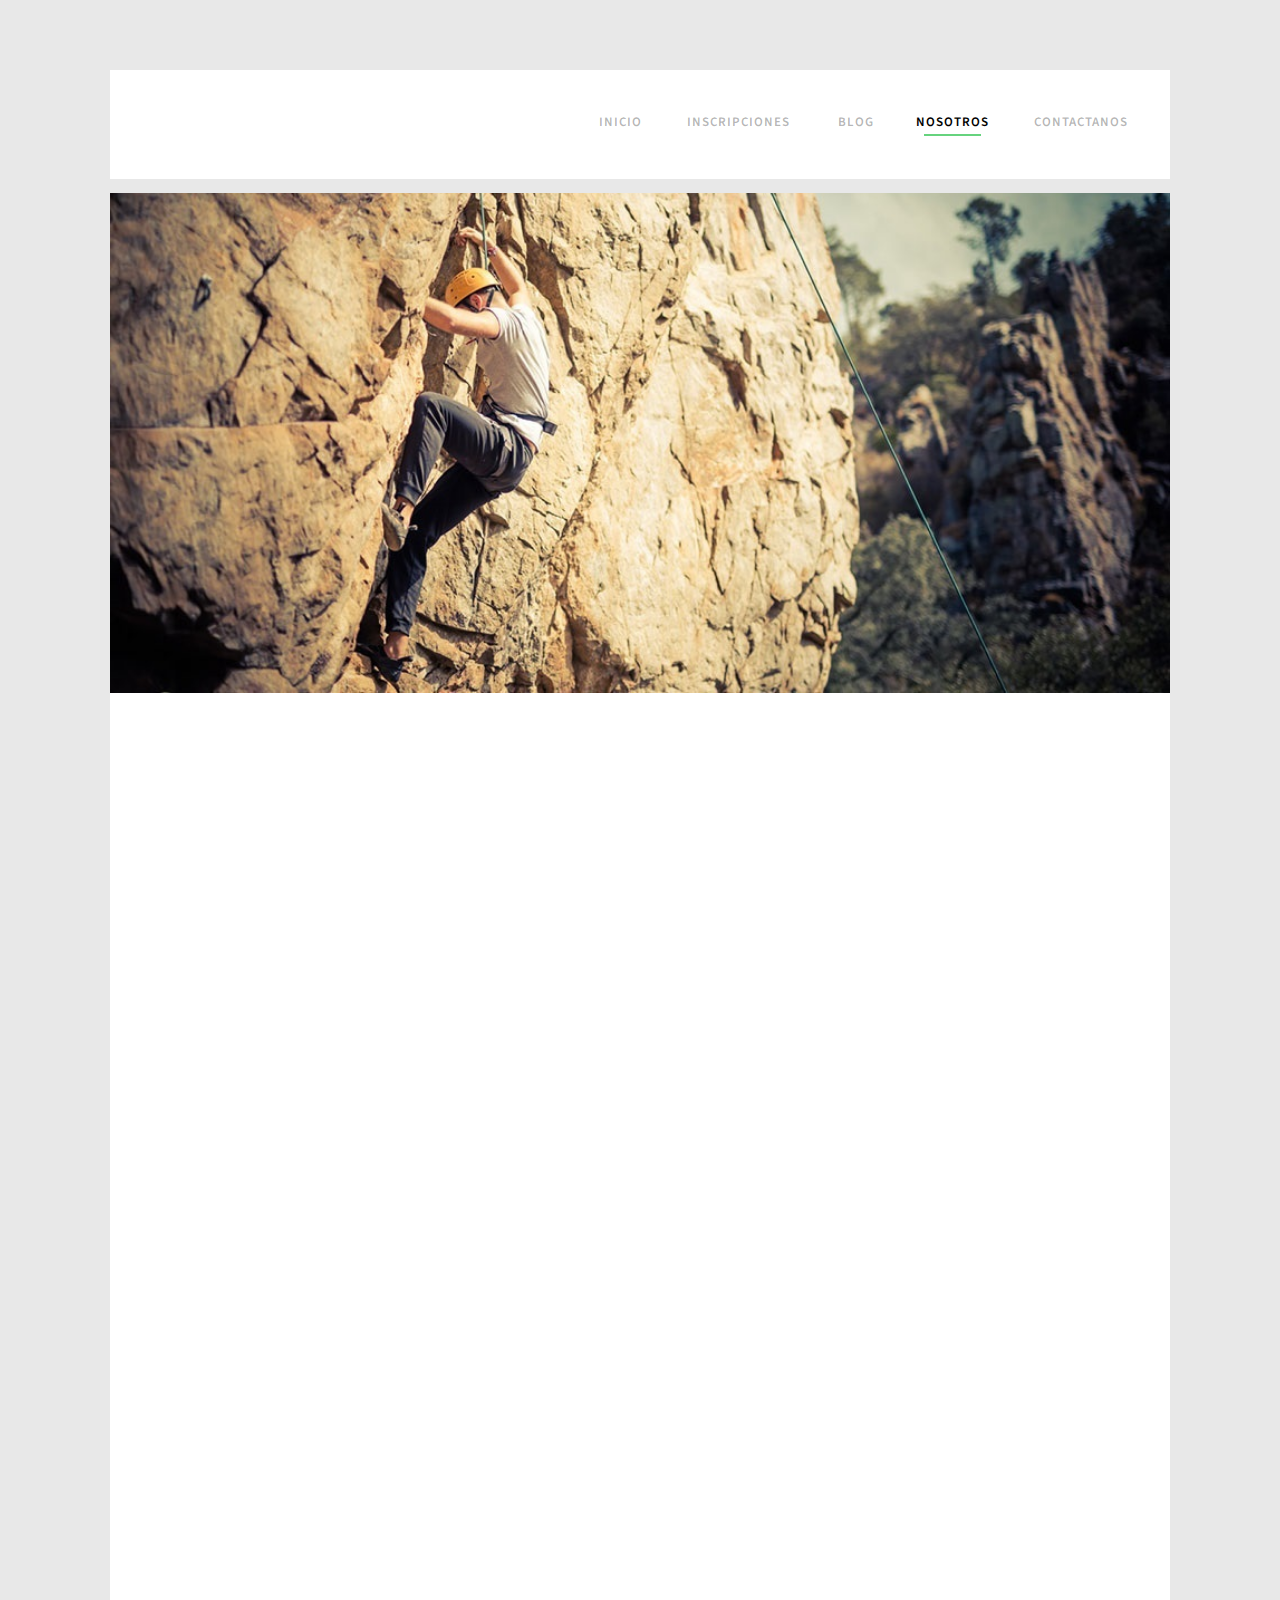
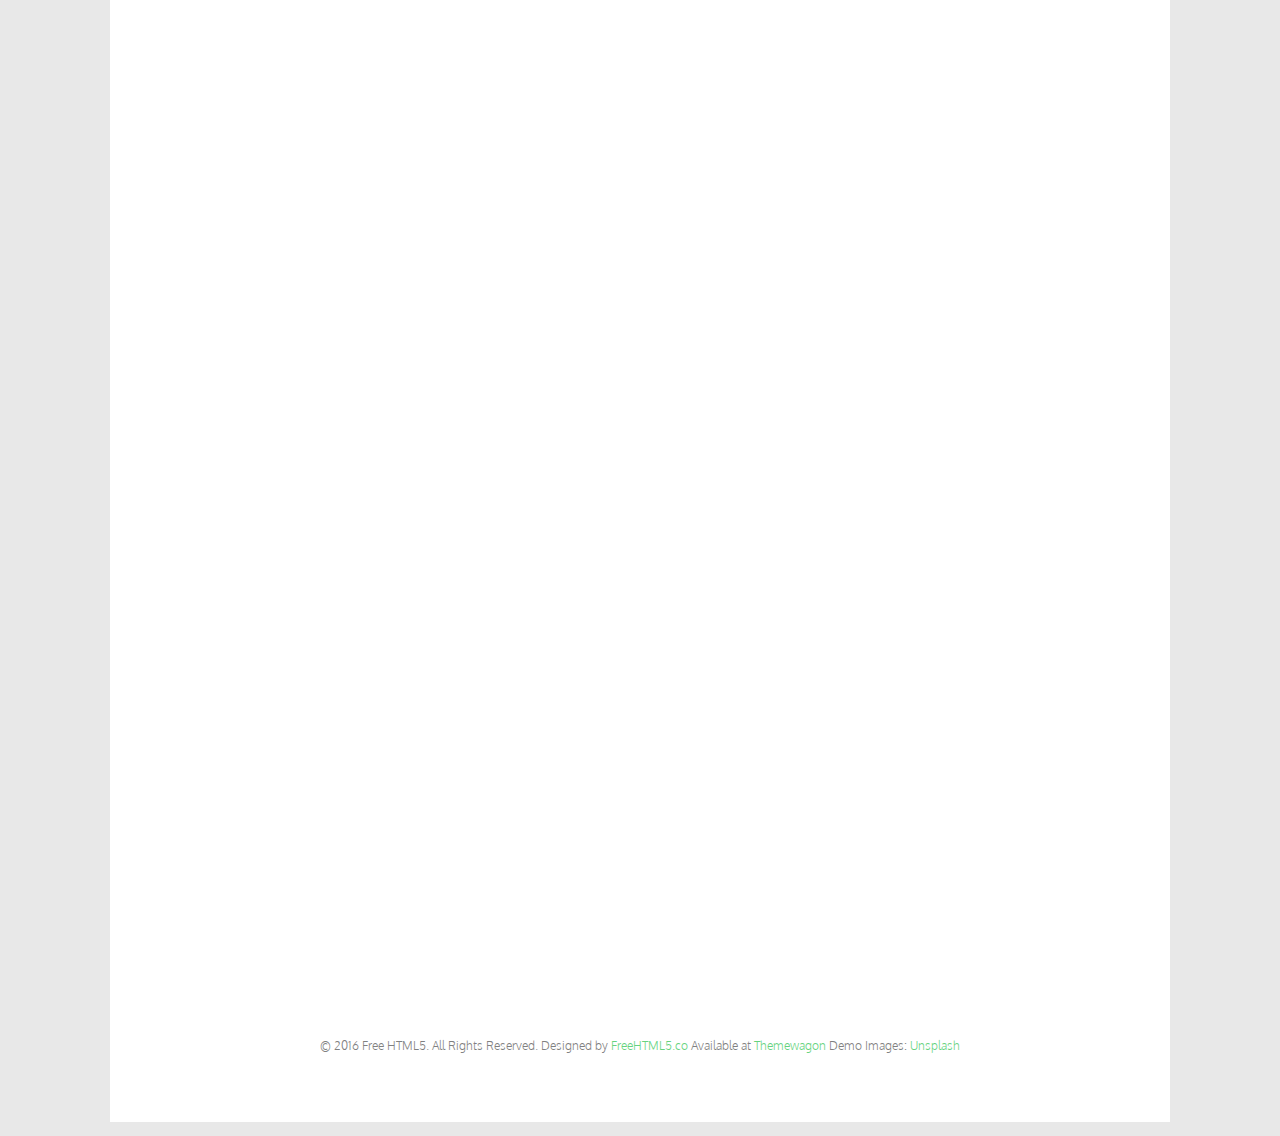
==== commit cfd1ae20: "Add files via upload" ====
--- a/about.html
+++ b/about.html
@@ -80,10 +80,8 @@
 							<li class="has-dropdown">
 								<span class="icon-books"></span><a href="blog.html">Blog</a>
 								<ul class="dropdown">
-									<li><a href="#">Web Design</a></li>
-									<li><a href="#">eCommerce</a></li>
-									<li><a href="#">Branding</a></li>
-									<li><a href="#">API</a></li>
+									<li><a href="work-single.html">Fotos</a></li>
+									<li><a href="work-single.html">Videos</a></li>
 								</ul>
 							</li>
 							<span class="icon-info"></span><li class="active"><a href="about.html">Nosotros</a></li>
@@ -149,40 +147,33 @@
 							empatía y respeto por el otro y la naturaleza.
 						</p><br>
 						<br>
-						<p>
-							<ul class="fh5co-social-icons">
-								<li><a href="#"><i class="icon-twitter"></i></a></li>
-								<li><a href="https://es-la.facebook.com/ucslp"><i class="icon-facebook"></i></a></li>
-								<li><a href="#"><i class="icon-linkedin"></i></a></li>
-								<li><a href="#"><i class="icon-dribbble"></i></a></li>
-							</ul>
-						</p>
 					</div>
 				</div>
 			</div>
 		</div>
+
+		<div class="row copyright">
+			<div class="col-md-12 text-center">
+				<p>
+					<small class="block">&copy; 2016 Free HTML5. All Rights Reserved.</small>
+					<small class="block">Designed by <a href="http://freehtml5.co/" target="_blank">FreeHTML5.co</a> Available at <a href="http://themewagon.com/" target="_blank">Themewagon</a> Demo Images: <a href="http://unsplash.co/" target="_blank">Unsplash</a></small>
+				</p>
+				<p>
+					<ul class="fh5co-social-icons">
+						<li><a href="#"><i class="icon-facebook2"></i></a></li>
+						<li><a href="#"><i class="icon-instagram"></i></a></li>
+						<li><a href="#"><i class="icon-whatsapp"></i></a></li>
+					</ul>
+				</p>
+			</div>
+		</div>
+	</footer>
+</div><!-- END container-wrap -->
 	</div><!-- END container-wrap -->
 
 
-			<div class="row copyright">
-				<div class="col-md-12 text-center">
-					<p>
-						<small class="block">&copy; 2016 Free HTML5. All Rights Reserved.</small>
-						<small class="block">Designed by <a href="http://freehtml5.co/" target="_blank">FreeHTML5.co</a> Available at <a href="http://themewagon.com/" target="_blank">Themewagon</a> Demo Images: <a href="http://unsplash.co/" target="_blank">Unsplash</a></small>
-					</p>
-					<p>
-						<ul class="fh5co-social-icons">
-							<li><a href="#"><i class="icon-twitter"></i></a></li>
-							<li><a href="#"><i class="icon-facebook"></i></a></li>
-							<li><a href="#"><i class="icon-linkedin"></i></a></li>
-							<li><a href="#"><i class="icon-dribbble"></i></a></li>
-						</ul>
-					</p>
-				</div>
-			</div>
-		</footer>
-	</div><!-- END container-wrap -->
-	</div>
+
+
 
 	<div class="gototop js-top">
 		<a href="#" class="js-gotop"><i class="icon-arrow-up2"></i></a>
